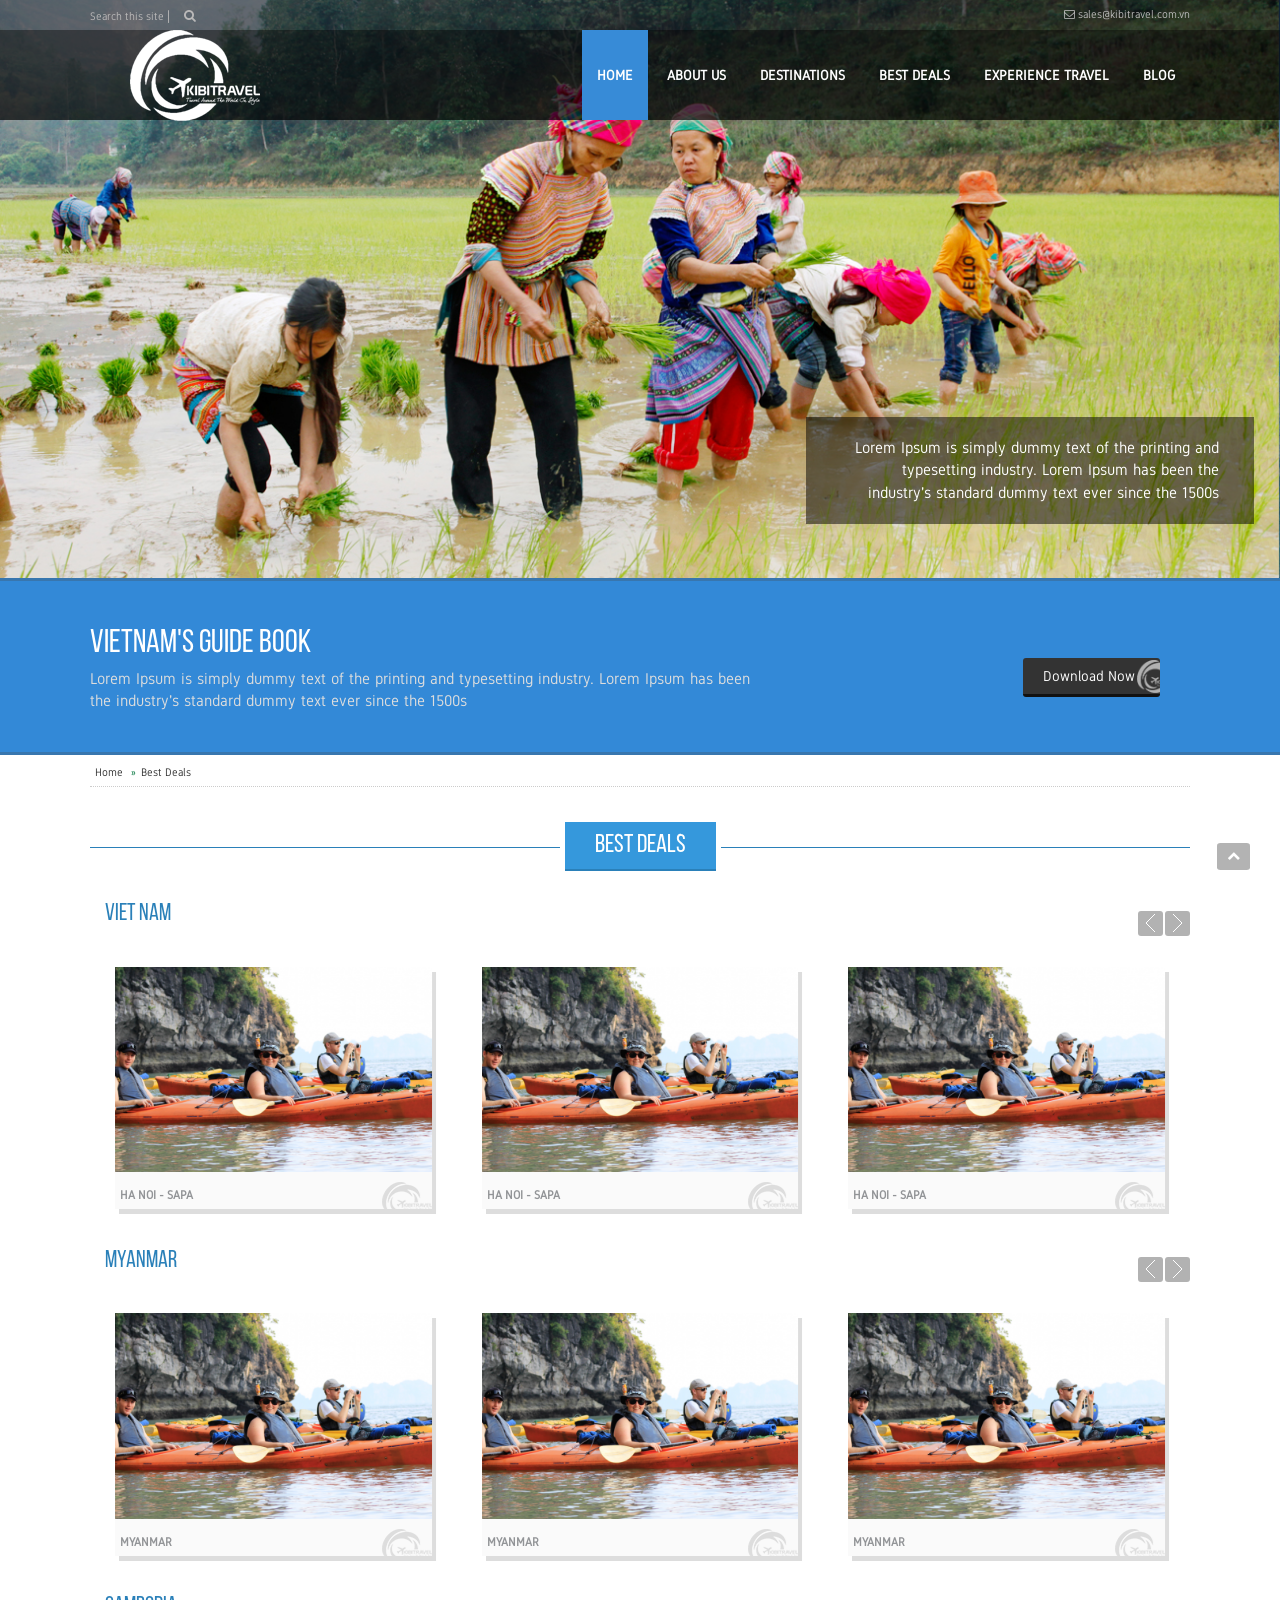
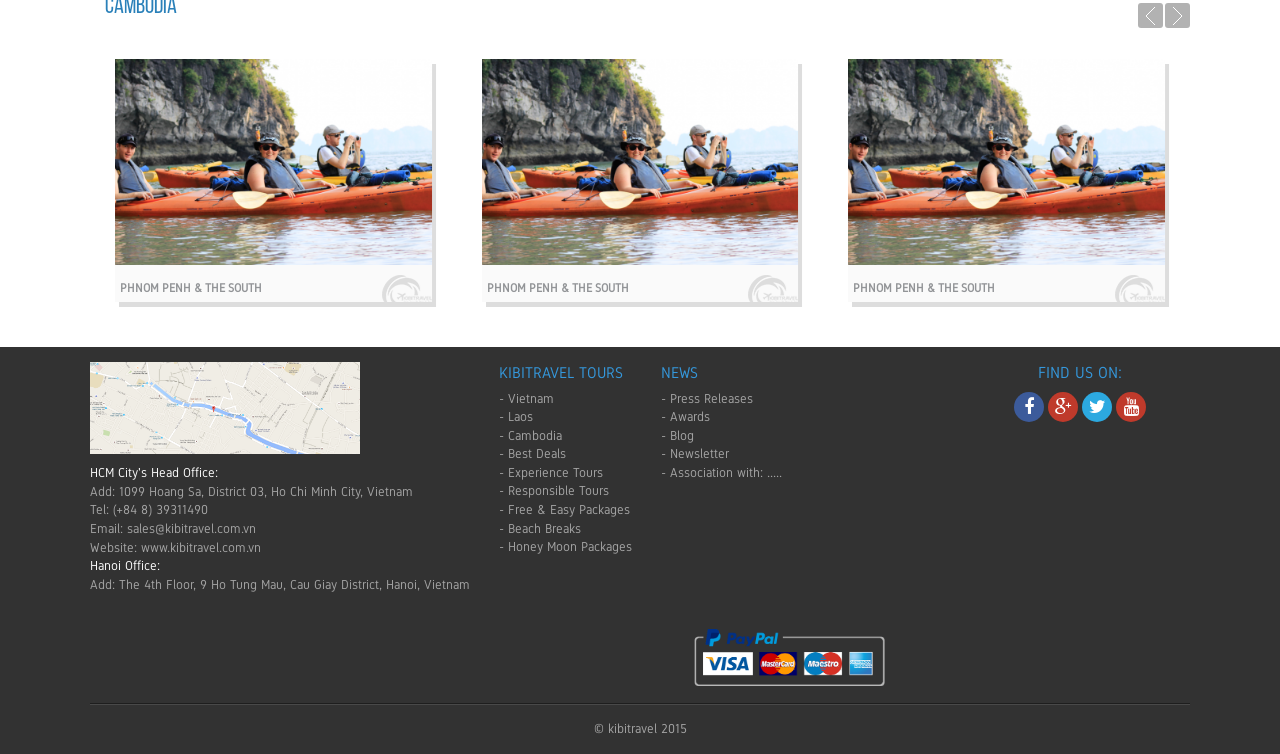
==== bestdeals.htm @ a7da4976 "add page news, detail news, book tour" ====
﻿<!DOCTYPE html PUBLIC "-//W3C//DTD XHTML 1.0 Transitional//EN" "http://www.w3.org/TR/xhtml1/DTD/xhtml1-transitional.dtd">
<html xmlns="http://www.w3.org/1999/xhtm" >
<head>
<title>Untitled Page</title>
<meta name="viewport" content="width=device-width, initial-scale=1">
<link rel="stylesheet" type="text/css" href="styles/styles.css"/>
<script type="text/javascript" src="scripts/jquery.min.1.11.2.js"></script>
</head>
<body>
<div class="top">
  <div class="container">
    <div class="search"> <span>Search this site </span> |
      <div class="trigger"><i class="fa fa-search"></i></div>
      <div class="popupSearch"  >
        <input type="text" alt="Tìm kiếm" class="txt-search " placeholder="Input search…">
        <a class="btn-search" ><i class="fa fa-search"></i></a> <a class="btn-close"><i class="fa fa-close"></i></a> </div>
    </div>
    <p><i class="fa fa-envelope-o"></i> sales@kibitravel.com.vn</p>
  </div>
</div>
<!---================HEADER===================-->
<header class="header" role="banner">
  <div class="container"> <span class="brand"><a href="index.htm"><img src="data/logo.png" /></a></span>
    <div class="navx"><a href="#" id="pull" class="clearfix"><i class="openIco fa fa-align-justify"></i> <i class="closeIco fa fa-remove"></i></a>
      <ul>
        <li class="active"><a href="index.htm">HOme</a> </li>
        <li><a href="detailnews.htm">About us</a> </li>
        <li><a href="destinations.htm">Destinations</a>
          <ul>
            <li><a href="#">Nullam quis risus</a>
              <ul>
                <li><a href="#">Nullam quis risus</a> </li>
                <li><a href="#">Nullam quis risus</a> </li>
                <li><a href="#">Nullam quis risus</a> </li>
              </ul>
            </li>
            <li><a href="#">Nullam quis risus</a> </li>
            <li><a href="#">Nullam quis risus</a> </li>
          </ul>
        </li>
        <li><a href="bestdeals.htm">Best Deals</a> </li>
        <li><a href="#">Experience Travel</a></li>
        <li><a href="#">Blog</a> </li>
      </ul>
    </div>
  </div>
</header>

<!---================SLIDER IMG===================-->
<figure class="slider" role="slider">
  <div class="slider-wrapper theme-default">
    <div id="slider" class="nivoSlider"> <a href="#"><img src="data/slide1.jpg" title="Lorem Ipsum is simply dummy text of the printing and typesetting industry. Lorem Ipsum has been the industry's standard dummy text ever since the 1500s "/></a> <a href="#"><img src="data/slide2.jpg" title="Hoi An   "/></a> </div>
  </div>
</figure>
<section class="download-guide-book">
  <div class="container">
    <h2 class="tt-dl">Vietnam's Guide Book</h2>
    <p class="caption-dl">Lorem Ipsum is simply dummy text of the printing and typesetting industry. Lorem Ipsum has been the industry's standard dummy text ever since the 1500s</p>
    <a class="btn-mn"> Download Now </a> </div>
</section>

<!---================MAIN===================-->
<main class="main" role="main">
  <div class="container">
    <nav class="breadcrumb">
      <ul>
        <li><a href="/trang-chu.htm">Home</a></li>
        <li><a href="/san-pham.htm">Best Deals</a></li>
      </ul>
    </nav>
    <section class="content">
      <div class="iblock list-destinations">
        <p class="tt-mt"> <span class="mt-s"><b>Best Deals</b></span> </p>
        <script type="text/javascript">
			$(document).ready(function(){
			  $('.slider6').bxSlider({
				 
				slideWidth: 500,
				minSlides: 3,
				moveSlides: 1,
				maxSlides: 3,
				slideMargin: 0,
				auto: false,
				speed: 2000,
				controls: true,
				pause: 2000,
			  });
			});
			</script>
        <p class="destinations-tt">Viet Nam</p>
        <div class="slide-news slide-destinations">
          <div class="slider6">
            <div class="slide">
              <article class="destinations-it">
                <div class="inner-dt">
                  <figure class="img-dt"><a><img src="data/i5.png" /></a> </figure>
                  <h3 class="tt-dt">Ha Noi - Sapa</h3>
                  <div class="over-dt">
                    <p class="tt-over-dt">Ha Noi - Sapa</p>
                    <p class="txt-dt">North Vietnam has been a mountainous crossroads for millennia for Vietnamese, Chinese, and a diverse array of minority groups, all of whom have left the stamp of their cultures.</p>
                    <a class="detail-dt" href="detailbestdeals.htm"><i class="fa fa-chevron-circle-right"></i></a> </div>
                </div>
              </article>
              <!--end articale--> 
            </div>
            <div class="slide">
              <article class="destinations-it">
                <div class="inner-dt">
                  <figure class="img-dt"><a><img src="data/i5.png" /></a> </figure>
                  <h3 class="tt-dt">Ha Noi - Sapa</h3>
                  <div class="over-dt">
                    <p class="tt-over-dt">Ha Noi - Sapa</p>
                    <p class="txt-dt">North Vietnam has been a mountainous crossroads for millennia for Vietnamese, Chinese, and a diverse array of minority groups, all of whom have left the stamp of their cultures.</p>
                    <a class="detail-dt" href="detailbestdeals.htm"><i class="fa fa-chevron-circle-right"></i></a> </div>
                </div>
              </article>
              <!--end articale--> 
            </div>
            <div class="slide">
              <article class="destinations-it">
                <div class="inner-dt">
                  <figure class="img-dt"><a><img src="data/i5.png" /></a> </figure>
                  <h3 class="tt-dt">Ha Noi - Sapa</h3>
                  <div class="over-dt">
                    <p class="tt-over-dt">Ha Noi - Sapa</p>
                    <p class="txt-dt">North Vietnam has been a mountainous crossroads for millennia for Vietnamese, Chinese, and a diverse array of minority groups, all of whom have left the stamp of their cultures.</p>
                    <a class="detail-dt" href="detailbestdeals.htm"><i class="fa fa-chevron-circle-right"></i></a> </div>
                </div>
              </article>
              <!--end articale--> 
            </div>
            <div class="slide">
              <article class="destinations-it">
                <div class="inner-dt">
                  <figure class="img-dt"><a><img src="data/i5.png" /></a> </figure>
                  <h3 class="tt-dt">Ha Noi - Sapa</h3>
                  <div class="over-dt">
                    <p class="tt-over-dt">Ha Noi - Sapa</p>
                    <p class="txt-dt">North Vietnam has been a mountainous crossroads for millennia for Vietnamese, Chinese, and a diverse array of minority groups, all of whom have left the stamp of their cultures.</p>
                    <a class="detail-dt" href="detailbestdeals.htm"><i class="fa fa-chevron-circle-right"></i></a> </div>
                </div>
              </article>
              <!--end articale--> 
            </div>
          </div>
        </div>
        
        <!-- ------end -->
        
        <p class="destinations-tt">MYANMAR</p>
        <div class="slide-news slide-destinations">
          <div class="slider6">
            <div class="slide">
              <article class="destinations-it">
                <div class="inner-dt">
                  <figure class="img-dt"><a><img src="data/i5.png" /></a> </figure>
                  <h3 class="tt-dt">MYANMAR</h3>
                  <div class="over-dt">
                    <p class="tt-over-dt">Special interests packages</p>
                    <p class="txt-dt">Myanmar is an emerging tourist destination in the region. Rich from its ancient cultures and featuring a beautiful coast made of sandy beaches, Myanmar will charm you.</p>
                    <a class="detail-dt" href="detailbestdeals.htm"><i class="fa fa-chevron-circle-right"></i></a> </div>
                </div>
              </article>
              <!--end articale--> 
            </div>
            <div class="slide">
              <article class="destinations-it">
                <div class="inner-dt">
                  <figure class="img-dt"><a><img src="data/i5.png" /></a> </figure>
                  <h3 class="tt-dt">MYANMAR</h3>
                  <div class="over-dt">
                    <p class="tt-over-dt">Special interests packages</p>
                    <p class="txt-dt">Myanmar is an emerging tourist destination in the region. Rich from its ancient cultures and featuring a beautiful coast made of sandy beaches, Myanmar will charm you.</p>
                    <a class="detail-dt" href="detailbestdeals.htm"><i class="fa fa-chevron-circle-right"></i></a> </div>
                </div>
              </article>
              <!--end articale--> 
            </div>
            <div class="slide">
              <article class="destinations-it">
                <div class="inner-dt">
                  <figure class="img-dt"><a><img src="data/i5.png" /></a> </figure>
                  <h3 class="tt-dt">MYANMAR</h3>
                  <div class="over-dt">
                    <p class="tt-over-dt">Special interests packages</p>
                    <p class="txt-dt">Myanmar is an emerging tourist destination in the region. Rich from its ancient cultures and featuring a beautiful coast made of sandy beaches, Myanmar will charm you.</p>
                    <a class="detail-dt" href="detailbestdeals.htm"><i class="fa fa-chevron-circle-right"></i></a> </div>
                </div>
              </article>
              <!--end articale--> 
            </div>
            <div class="slide">
              <article class="destinations-it">
                <div class="inner-dt">
                  <figure class="img-dt"><a><img src="data/i5.png" /></a> </figure>
                  <h3 class="tt-dt">MYANMAR</h3>
                  <div class="over-dt">
                    <p class="tt-over-dt">Special interests packages</p>
                    <p class="txt-dt">Myanmar is an emerging tourist destination in the region. Rich from its ancient cultures and featuring a beautiful coast made of sandy beaches, Myanmar will charm you.</p>
                    <a class="detail-dt" href="detailbestdeals.htm"><i class="fa fa-chevron-circle-right"></i></a> </div>
                </div>
              </article>
              <!--end articale--> 
            </div>
            <div class="slide">
              <article class="destinations-it">
                <div class="inner-dt">
                  <figure class="img-dt"><a><img src="data/i5.png" /></a> </figure>
                  <h3 class="tt-dt">MYANMAR</h3>
                  <div class="over-dt">
                    <p class="tt-over-dt">Special interests packages</p>
                    <p class="txt-dt">Myanmar is an emerging tourist destination in the region. Rich from its ancient cultures and featuring a beautiful coast made of sandy beaches, Myanmar will charm you.</p>
                    <a class="detail-dt" href="detailbestdeals.htm"><i class="fa fa-chevron-circle-right"></i></a> </div>
                </div>
              </article>
              <!--end articale--> 
            </div>
          </div>
        </div>
        
        <!-- ------end -->
        <p class="destinations-tt">CAMBODIA</p>
        <div class="slide-news slide-destinations">
          <div class="slider6">
            <div class="slide">
              <article class="destinations-it">
                <div class="inner-dt">
                  <figure class="img-dt"><a><img src="data/i5.png" /></a> </figure>
                  <h3 class="tt-dt">PHNOM PENH & THE SOUTH</h3>
                  <div class="over-dt">
                    <p class="tt-over-dt">PHNOM PENH & THE SOUTH</p>
                    <p class="txt-dt">North Vietnam has been a mountainous crossroads for millennia for Vietnamese, Chinese, and a diverse array of minority groups, all of whom have left the stamp of their cultures.</p>
                    <a class="detail-dt" href="detailbestdeals.htm"><i class="fa fa-chevron-circle-right"></i></a> </div>
                </div>
              </article>
              <!--end articale--> 
            </div>
            <div class="slide">
              <article class="destinations-it">
                <div class="inner-dt">
                  <figure class="img-dt"><a><img src="data/i5.png" /></a> </figure>
                  <h3 class="tt-dt">PHNOM PENH & THE SOUTH</h3>
                  <div class="over-dt">
                    <p class="tt-over-dt">PHNOM PENH & THE SOUTH</p>
                    <p class="txt-dt">North Vietnam has been a mountainous crossroads for millennia for Vietnamese, Chinese, and a diverse array of minority groups, all of whom have left the stamp of their cultures.</p>
                    <a class="detail-dt" href="detailbestdeals.htm"><i class="fa fa-chevron-circle-right"></i></a> </div>
                </div>
              </article>
              <!--end articale--> 
            </div>
            <div class="slide">
              <article class="destinations-it">
                <div class="inner-dt">
                  <figure class="img-dt"><a><img src="data/i5.png" /></a> </figure>
                  <h3 class="tt-dt">PHNOM PENH & THE SOUTH</h3>
                  <div class="over-dt">
                    <p class="tt-over-dt">PHNOM PENH & THE SOUTH</p>
                    <p class="txt-dt">North Vietnam has been a mountainous crossroads for millennia for Vietnamese, Chinese, and a diverse array of minority groups, all of whom have left the stamp of their cultures.</p>
                    <a class="detail-dt" href="detailbestdeals.htm"><i class="fa fa-chevron-circle-right"></i></a> </div>
                </div>
              </article>
              <!--end articale--> 
            </div>
            <div class="slide">
              <article class="destinations-it">
                <div class="inner-dt">
                  <figure class="img-dt"><a><img src="data/i5.png" /></a> </figure>
                  <h3 class="tt-dt">PHNOM PENH & THE SOUTH</h3>
                  <div class="over-dt">
                    <p class="tt-over-dt">PHNOM PENH & THE SOUTH</p>
                    <p class="txt-dt">North Vietnam has been a mountainous crossroads for millennia for Vietnamese, Chinese, and a diverse array of minority groups, all of whom have left the stamp of their cultures.</p>
                    <a class="detail-dt" href="detailbestdeals.htm"><i class="fa fa-chevron-circle-right"></i></a> </div>
                </div>
              </article>
              <!--end articale--> 
            </div>
            <div class="slide">
              <article class="destinations-it">
                <div class="inner-dt">
                  <figure class="img-dt"><a><img src="data/i5.png" /></a> </figure>
                  <h3 class="tt-dt">PHNOM PENH & THE SOUTH</h3>
                  <div class="over-dt">
                    <p class="tt-over-dt">PHNOM PENH & THE SOUTH</p>
                    <p class="txt-dt">North Vietnam has been a mountainous crossroads for millennia for Vietnamese, Chinese, and a diverse array of minority groups, all of whom have left the stamp of their cultures.</p>
                    <a class="detail-dt" href="detailbestdeals.htm"><i class="fa fa-chevron-circle-right"></i></a> </div>
                </div>
              </article>
              <!--end articale--> 
            </div>
          </div>
        </div>
      </div>
    </section>
    <!--end main content--> 
    
  </div>
</main>
<!---================FOOTER===================-->
<footer class="footer" role="contentinfo">
  <div class="container">
    <address class="address">
    <map>
      <img src="data/map.png" />
    </map>
    <p style="color:#fff">HCM City's Head Office:</p>
    Add: 1099 Hoang Sa, District 03, Ho Chi Minh City, Vietnam<br />
    Tel: (+84 8) 39311490<br />
    Email: sales@kibitravel.com.vn<br />
    Website: www.kibitravel.com.vn<br />
    <p style="color:#fff">Hanoi Office:</p>
    Add: The 4th Floor, 9 Ho Tung Mau, Cau Giay District, Hanoi, Vietnam<br />
    </address>
    <div class="col-ft">
      <p class="tt-ft">KIBITRAVEL TOURS</p>
      - Vietnam<br />
      - Laos<br />
      - Cambodia<br />
      - Best Deals<br />
      - Experience Tours<br />
      - Responsible Tours<br />
      - Free & Easy Packages<br />
      - Beach Breaks<br />
      - Honey Moon Packages<br />
    </div>
    <div class="col-ft">
      <p class="tt-ft">NEWS</p>
      - Press Releases<br />
      - Awards<br />
      - Blog<br />
      - Newsletter<br />
      - Association with: .....<br />
    </div>
    <!--/col ft-->
    <div class="col-ft f-right">
      <div class="social">
        <p class="tt-ft">FIND US ON:</p>
        <a class="facebook"><i class="fa fa-facebook"></i></a> <a class="google-plus"><i class="fa fa-google-plus"></i></a> <a class="twitter"><i class="fa fa-twitter"></i></a> <a class="youtube"><i class="fa fa-youtube"></i></a></div>
      <div class="fbs">
        <div class="fb-page fb_iframe_widget" data-href="https://www.facebook.com/pages/KIBITRAVEL/820610807975230" data-width="320" data-hide-cover="true" data-show-facepile="true" data-show-posts="false" fb-xfbml-state="rendered" fb-iframe-plugin-query="app_id=&amp;container_width=220&amp;hide_cover=true&amp;href=https%3A%2F%2Fwww.facebook.com%2Fpages%2FKIBITRAVEL%2F820610807975230&amp;locale=vi_VN&amp;sdk=joey&amp;show_facepile=true&amp;show_posts=false&amp;width=320"><span style="vertical-align: bottom; width: 220px; height: 246px;">
          <iframe name="f1f986228c" width="320px" height="1000px" frameborder="0" allowtransparency="true" allowfullscreen="true" scrolling="no" title="fb:page Facebook Social Plugin" src="http://www.facebook.com/v2.3/plugins/page.php?app_id=&amp;channel=http%3A%2F%2Fstatic.ak.facebook.com%2Fconnect%2Fxd_arbiter%2F6brUqVNoWO3.js%3Fversion%3D41%23cb%3Df21a62443%26domain%3Dkibitravel.com.vn%26origin%3Dhttp%253A%252F%252Fkibitravel.com.vn%252Ffba454d24%26relation%3Dparent.parent&amp;container_width=220&amp;hide_cover=true&amp;href=https%3A%2F%2Fwww.facebook.com%2Fpages%2FKIBITRAVEL%2F820610807975230&amp;locale=vi_VN&amp;sdk=joey&amp;show_facepile=true&amp;show_posts=false&amp;width=320" style="border: none; visibility: visible; width: 220px; height: 246px;" class=""></iframe>
          </span></div>
      </div>
    </div>
    <!--/col ft-->
    <p class="paypal"><img src="images/paypal.png" /></p>
    <p class="copyright"><span>© kibitravel 2015</span></p>
  </div>
</footer>

<!---===============javascript==================--> 
<script type="text/javascript" src="scripts/bxslider.js"></script> 
<script type="text/javascript" src="scripts/js.js"></script> 
<script type="text/javascript" src="scripts/jquery.nivo.slider.js"></script> 
<script src="scripts/wow.js"></script> 
<script>
new WOW().init();
</script> 
<script>
$().UItoTop({});
</script>
</body>
</html>
---- styles/styles.css ----
@charset "utf-8";
/*===========import============*/
@import"css.css";
@import "animate.css";
@import"font-awesome.min.css";
@import"navx.css";
@import"bxslider.css";
@import"fonts.css";
@import"nivo-slider.css";
/*=======================*/
body {
	text-align: center;
	 font-family: 'GidoleRegular';
	
 }
 .bg{background:#CBEAFF}
 
header, .menu, .slider, .main, footer {
	width: 100%;
	text-align: center;
}
header .container, .main .container  {
	text-align: left;
	display: inline-block;
	
}
.main .container  {background:#fff}
.top .container{ position:relative; text-align:right}
.top{background:rgba(0,0,0,0.5); padding:7px 0; z-index:2; position:absolute; top:0px; color:#BAB9B9; width:100%; height:30px}
.top p{ text-align:right; font-size:11px; display:inline-block }
header { background: rgba(0,0,0,0.7); height:90px; z-index:2; position:absolute; top:30px}
.slider{ position:relative; z-index:1}
 
.brand-name, .brand {
	display: inline-block;
	vertical-align: top
}
.brand img {
	max-width: 150px;
	margin-left: 40px;
}
.brand-name img {
	margin-left: 30px;
	max-width: 550px;
	max-width: 100%;
	margin-top: 20px;
}
/*download*/
.download-guide-book{ border-bottom: solid 3px #3876AE; border-top: solid 3px #3876AE; background:#3389D7; color:#fff; padding:40px 0;  }
.download-guide-book .container{ position:relative; text-align:left}
.caption-dl{ display:inline-block; width:60%; font-size:1.2em; color:#ddd}
.tt-dl{ font-size:2.5em; font-weight:normal; font-family: 'BebasNeueRegular';}
.btn-mn{ color:#fff; padding:8px 20px; background-color:#333; border-radius:3px; border-bottom:solid 3px #111; 

 position:absolute; right:30px; top:40%; font-size:1.1em; padding-right:25px  }
 .btn-mn:hover{ color:#fff; background-color:#19BD9B; border-color:#17A086}
 /*hot tour*/
 .hot-tour{ position:relative; margin:15px 0;}
 .tt-ht{ position:absolute; right:-18px; top:20px; z-index:3; text-align:right }
 .slide-ht{ position:relative; z-index:2}
 .tt-ht .tt{background:#E84C3D; padding:10px 20px; color:#fff; clear:both; display:inline-block; width:100%; font-size:2em; font-family:"BebasNeueRegular" ; text-align:center }
 .caret-ht{ width:0; height:0; border-color:#000; width: 0px;
    height: 0px;
    border-style: solid;
    border-width: 18px 18px 0 0;
    float: right;
    border-right-color: transparent; clear:both}
	/*most tour*/
	.most-tour{ width:100%; display:inline-block; margin-bottom:20px}
	.tt-mt{ height:1px; background:#2A80B9; text-align:center; margin:40px 0; position:relative; width:100%;font-family: 'BebasNeueRegular';}
	.mt-s{   color:#000; background:#fff; padding:5px;display:inline-block; margin-top:-30px;}
	.mt-s b{ padding:5px 30px; display:inline-block; font-size:2em; font-weight:normal; background:#3598DC; color:#fff; border-bottom: solid 2px #2A80B9 }
	.view-all-lst{ text-align:center; margin:10px;}
	.view-all-lst a{ color:#2A80B9}
	.view-all-lst a:hover{ color:#3598DC}
	/*item tour*/
	.tour-mt{ width:33.33%; float:left; padding:15px; position:relative;}
	.img-mt{ position:relative}
	.tour-mt .img-mt img{ width:100%; position:relative; z-index:2;}
	.des-mt{ position:absolute; bottom:0px ;left:0; width:100%; padding:10px; z-index:3}
	.des-mt p{ display:inline-block; padding:7px  20px; background: rgba(0,0,0,0.6); color:#fff; }
	.price-mt{ float:right; color:#3598DC; font-family:'BebasNeueRegular'; padding-left:20px}
	.price-mt:hover{ color:#BEC3C7}
	
	.more-mt { position:absolute; top:40px; right:6px; z-index:4}
	.more-s{ padding:5px 7px ; display:inline-block; background:#3598DC; color:#fff; clear:both; display:inline-block; width:100%;}
	.more-s:hover{ background-color:#BF3A2B}
	.more-s a{ font-weight:400; color:#fff} 
	.more-mt a{ color:#fff}
	.caret-mt{ width:0; height:0; border-color:#000; width: 0px;
    height: 0px;
    border-style: solid;
    border-width: 10px 10px 0 0;
    float: right;
    border-right-color: transparent; clear:both}
	.day-of-mt{ width:100%; display:inline-block; text-align:center; font-size:1em;   color:#95A4A7;   margin:7px}
	
	
	/*footer*/
	.footer .container{ position:relative; text-align:left;}
	.footer{ background:#323232; color:#A5A5A5; padding:15px 0; }
	.footer address{ font-style:normal; display:inline-block; vertical-align:top}
	.tt-ft{ color:#3598DC; font-size:1.2em; font-weight:400; text-transform:uppercase; margin-bottom:5px; vertical-align:top; }
	.col-ft{ display:inline-block; padding-left:25px;vertical-align:top}
	.footer  map img{ width:270px; margin-bottom:10px;}
	.copyright{ border-top:#1E1E1E 1px solid; text-align:center; margin-top:20px;   ; display:inline-block; width:100%}
	.copyright span{ width:100%; border-top:#494949 1px solid; text-align:center; display:inline-block; vertical-align:top; padding-top:15px;}
	.paypal{ position:absolute; top :70%; right:300px}
	.paypal img{ width:200px;}
	/*=============================================================social*/
.social {
	text-align: center;
	margin-bottom:15px;
 
}
.social p {
 
	font-size:16px;
	margin-bottom:7px
 
}
.fbs{ width:100%; display:inline-block; clear:both}
.f-right{ float:right; padding:0}
 
.social a i {
	border: solid 0px #fff;
	-webkit-border-radius: 50%;
	border-radius: 50%;
	width: 30px;
	height: 30px;
	background: #9CB98E;
	color: #fff;
	 
	text-align: center;
	 
	font-size: 18px;
	line-height:30px
}
.social a i:hover {
	background: #fff;
}
 
.social .facebook i{background: #3C5B9B;}
.social .twitter i{background: #2CA9E0;}

.social .google-plus i{background: #BF3A2B;}
.social .youtube i{background: #BF3A2B;}


/*section2*/
.section2 { background:#F9F9F9; border-top: solid 1px #EBEBEB;  border-bottom: solid 1px #EBEBEB; width:100%; display:inline-block; margin:25px 0; padding:20px 0;}
.col-sp{ text-align:left; padding-left:15px;}
.tt-sp{ font-size:1.8em; text-align:left; color:#333; margin-bottom:10px; text-transform:capitalize; font-family:'BebasNeueRegular';}
.sp-item img{ width:20px; display:inline-block}
.sp-item span{  display:inline-block; vertical-align:top; }
.sp-item {  display:inline-block; margin:7px 0; width:100%}
.tt-sp i{ color:#3389D7}

/*===========================media*/ 
.media {
	width: 100%;
	display: inline-block;
	padding: 13px 0;
}
.tt-media {
	font-size: 1.1em;
	color: #003D69
}
.photo-media img {
	max-width: 250px;
	margin-right: 15px;
	float: left;
	border: solid 1px #eee;
	-webkit-box-shadow: 4px 5px 0 0 #ddd;
}
.photo-media img:hover{-webkit-box-shadow: 0px 0px 0 0 #2A80B9;border: solid 1px #2A80B9;}
.text-media {
}
.tt-media a {
	color: #003D69
}
.tt-media a:hover {
	color: #F95025
}
.list-media-left .media:not(:last-child) {
	border-bottom: dotted 1px #ccc
}
.list-media-left .photo-media img {
	width: 80px;
	margin-right: 10px;
}
.list-media-left .tt-media {
	font-size: 1em
}
.side-ct {
	padding: 5px;
	border: solid 1px #ccc;
	width: 100%
}
.side>div {
	margin-bottom: 10px;
}
.date-time-news{ color:#95A4A7; }
.detail-news { line-height:160%;}
.detail-news img{ margin:10px 0}
.tt-detail-news{font-weight:normal; font-size:1.5em; margin-bottom:10px;}
.function {
	width: 100%;
	float: left;
	border-bottom: dotted 1px #ddd;
	border-top: dotted 1px #ddd;
	padding: 5px 0;
	margin:10px 0;
}
.shareBox {
	float: left;
	margin-left: 5px;
}
.toolbarBox {
	float: right;
	margin-right: 5px;
}
.toolbarBox a {
	margin-right: 10px;
}
.toolbarBox i {
	margin-right: 5px
}
/*===========================media*/

/*project*/
.slide-news {
	text-align: left
}
.slide-news .tt-media a{ font-weight:normal; color:#3389D7;}
.slide-news .media{ width:100%; height:auto}
.slide-news .photo-media img {
    width: 100%;
	border: 8px solid #f2f2f2;
}
.detail-link{ color:#0F507E; padding-top:15px; display:inline-block; }
/*===============================tim kiem*/
.search {
	float:left;
	position:relative
}
.trigger {
	 
 
 
	position: relative;
	display:inline-block; margin-left:10px;
 
}
.search span{ font-size:11px;}
.popupSearch {
	position: absolute;
	top: 0;
	left:100%;
 display:inline-block;
 width:300px;
 text-align:left
}
.btn-close {
	position: absolute;
	left: -20px;
	top: 0px;
	background: #000;
	color: #fff;
	 display:inline-block;
	padding:0 5px;
	height: 20px;
	widht: 20px;
	line-height:20px
}
.btn-close i{line-height:20px}
.txt-search {
	border: 0;
	height: 20px;
	 display:inline-block;
	text-indent: 10px;
	font-size: 12px;
	font-style: italic;
	border-right: solid 1px #000;
	background: #000;
	color:#ccc
}
.btn-search {
 
	cursor: default;
	line-height: 20px;
	color: #fff;
	 
	display:inline-block
}
.btn-search:hover, .btn-close:hover {
	color: #378BD7
}
/*===============================end tim kiem*/

/*destinations-it*/
.iblock{ margin:20px 0; width:100%; display:inline-block}
.destinations-it{ width:33.33%; padding:25px; float:left
}
.destinations-tt{ width:100%; display:inline-block; text-align:left; padding:10px 15px; font-size:1.8em; color:#2A80B9;font-family: 'BebasNeueRegular'; text-transform:uppercase }
.slide  .destinations-it{ width:100%;}
.inner-dt{-webkit-box-shadow: 4px 5px 0 0 #ddd);
box-shadow: 4px 5px 0 0 #ddd; width:100%; display:inline-block; background:#fafafa; position:relative}
.img-dt { width:100%;}
 .img-dt img { width:100%; margin-bottom:10px;}
.tt-dt{ width:100%; text-align:left; color:#929497;  font-size:12px; text-transform:uppercase; padding-left:5px; background:url(../images/bg-dt-1.png)top right no-repeat; background-size: auto  ; padding:5px; font-family:inherit}

.over-dt{
	display:inline-block; vertical-align:top;
	width:100%; height:100%; position:absolute; top:0; left:0;
	display:none; background:#fff; border: solid 1px #ccc;	
}
.inner-dt:hover .over-dt{ display:block} 
.tt-over-dt{width:100%; text-align:left; color:#fff;   font-size:1.1em; text-transform:uppercase; padding:5px; background:#046CAA; background:#046CAA url(../images/bg-dt-2.png)top right no-repeat;}
.txt-dt{ font-style:italic; text-align:justify; padding:10px; color:#333}
.detail-dt{ width:100%; display:inline-block; padding:10px 15px; text-align:right; font-size:18px  }
.detail-dt i{font-size:25px }

/*navy*/
.navy ul{ list-style:none
}
.navy{ padding-right:15px;}
.navy ul li{ padding:10px 0; padding-left:20px; padding-right:10px; border-bottom: dotted 1px #ccc; position:relative}
.navy ul li a h2{ color:#2A80B9; font-size:1.2em; font-weight:400}
.navy li i.fa { position:absolute; top:15px; left:9px; color:#2A80B9}
.navy ul li:hover{ background:#CBEAFF}
.col-nav{ padding-left:0}
h1.tt-detail{ font-size:1.6em; padding-bottom:5px; border-bottom: solid 1px #2A80B9; text-transform:uppercase; color:#2A80B9; margin-bottom:15px; font-weight:normal; }

.txt-destination{ margin-top:20px; display:inline-block; width:100%}
.btn-order{ float:right; padding:2px 10px; background:#3598DC; border-bottom:solid 2px #2A80B9; color:#fff; font-size:12px; font-weight:400}
.btn-order:hover { color:#fff; background:#2ECD71; border-color:#27AE5F}


/*book tour*/
.txt-bt{ width:100%; padding:5px 10px;  height:37px; margin:5px 0; border:0; background-color: #f1f1f1;
    box-shadow: inset 3px 3px #d7d7d7;-webkit-border-radius: 3px;
border-radius: 3px;}
.txt-bt:focus{outline: none;background-color: #3598DC;
    box-shadow: inset 3px 3px #2A80B9;}
	.frm-book-tour{ width:100%; padding:15px 15%;}
.frm-book-tour p{ margin:10px 0}
textarea.txt-bt{ min-height:100px; resize:vertical;}
.btn-mn{ background-image: url(../images/bg-btn.png); background-position:right; background-repeat:no-repeat; background-size:auto 90%; }
.btn-bt{ padding:7px 20px; background:url(../images/bg-btn.png) right no-repeat; background-color:#3598DC; display:inline-block; margin-right:10px; background-size:auto 90%; border-bottom:solid 3px #2A80B9; color:#fff; font-family:"Comic Sans MS", cursive; font-size:1.1em; padding-right:30px; -webkit-border-radius: 3px;
border-radius: 3px;}
.btn-bt:hover{ background-color:#19BD9B; border-color:#17A086; color:#fff}
.txt-bt.captcha{ width:60%; display:inline-block; vertical-align:top}
.cht img{ display:inline-block; vertical-align:top; position:relative; top:4px}
.text-bt{ font-size:1.2em; line-height:160%}
@media (max-width:960px){
	.tour-mt{ width:50%}
	.col-ft{ width:40%; padding :10px;   }
	.navx>ul>li>a{ padding-left:5px; padding-right:5px}
	.nivo-caption{font-size:12px; padding:5px 10px}
}
@media (max-width:767px) {
	
	.nivo-caption{ display:none !important; font-size:12px; padding:5px 10px}
	.tour-mt{ width:100%}
	.most-tour{ padding:10px 5%}
	.col-ft{ width:50%; padding :10px;   border-top:#494949 1px solid;border-bottom:#1E1E1E 1px solid;}
	.paypal{ position:relative; display:inline-block; top:auto; right:auto; padding:10px; border-top:#494949 1px solid; width:50%}
	footer address{  border-bottom:#1E1E1E 1px solid; padding:10px; width:100%}
	.social{ float:left; text-align:left}
	.download-guide-book .container{ padding-left:10px;}
	header { background: rgba(0,0,0,1); height:auto; z-index:2; position:relative; top:0px}
	.brand{ width:100%; text-align:center};
	.photo-media img {
	max-width: 150px;}
	.col-nav{ margin-bottom:20px;}
}
@media (max-width:480px){.col-ft{ width:100%;}
.photo-media img {
	max-width: 100%; clear:both; margin:10px 0}
.iblock{ padding-left:10px; padding-right:10px}	
}
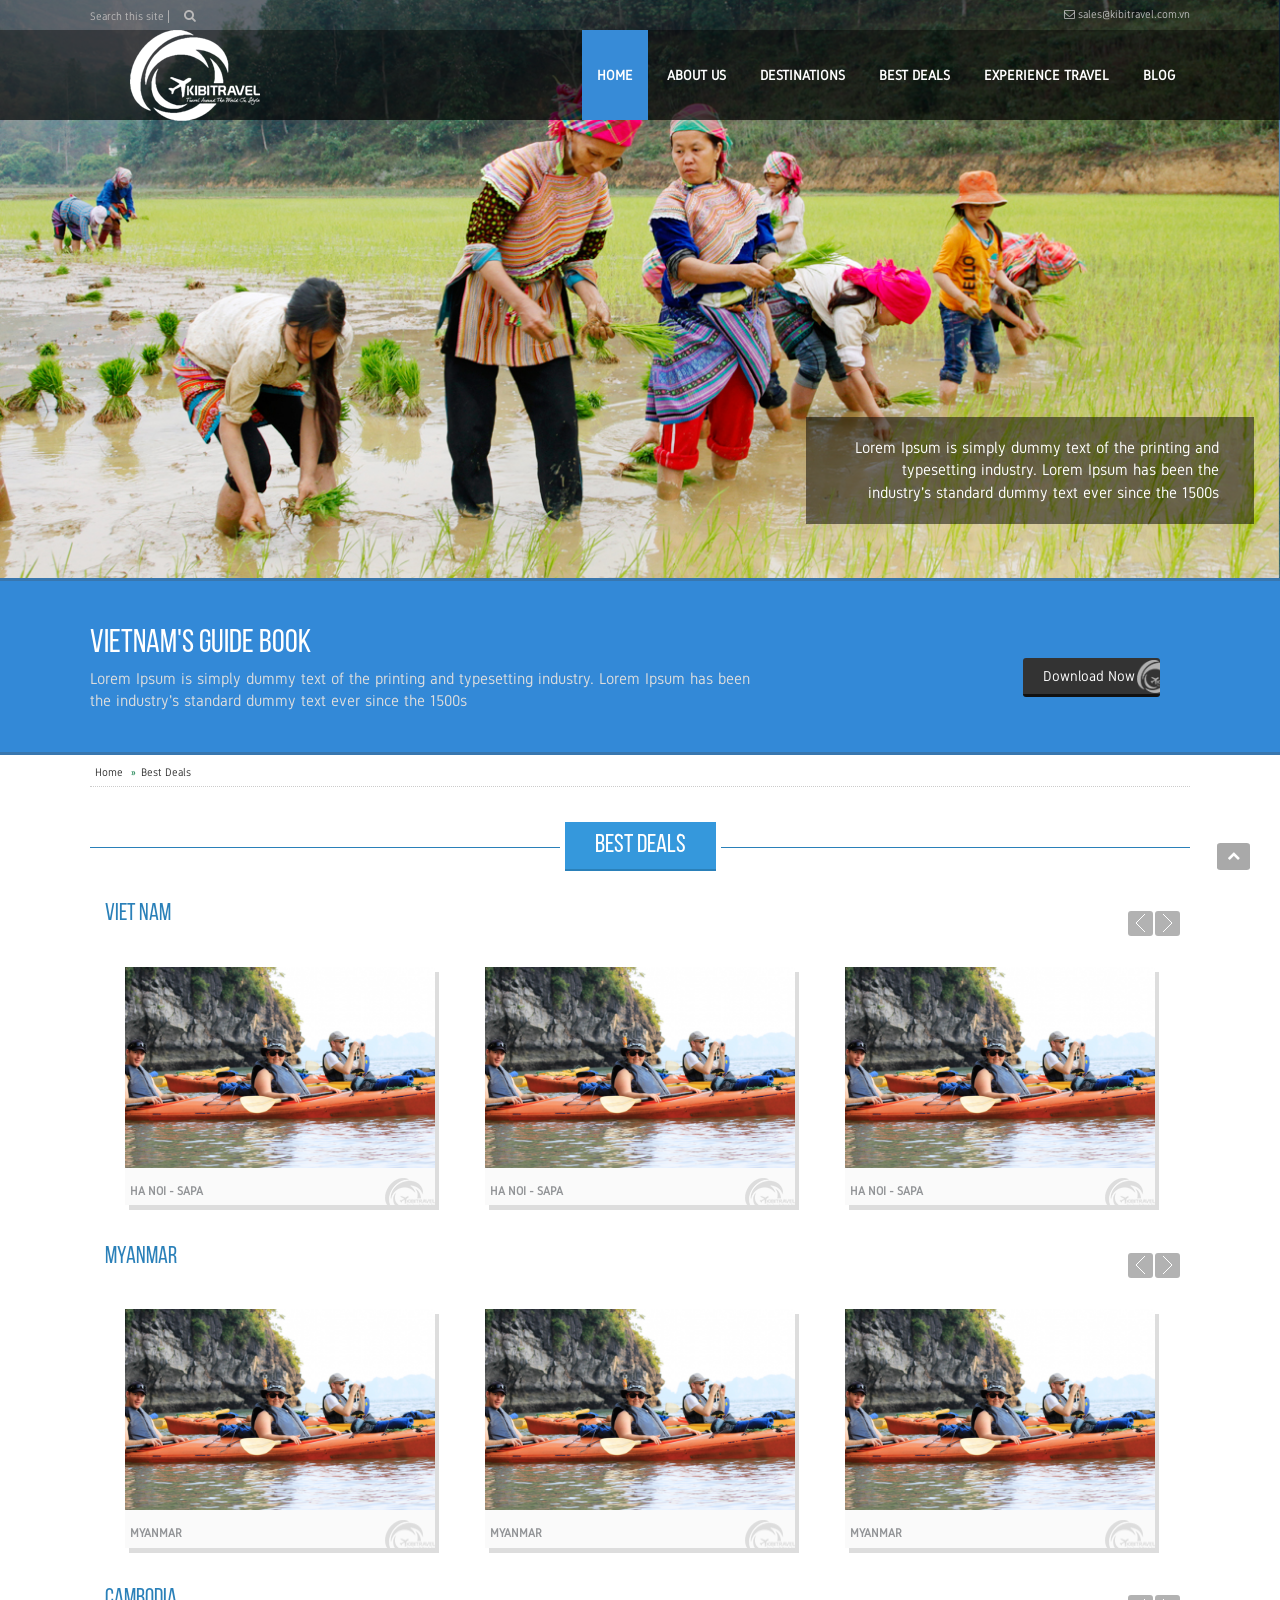
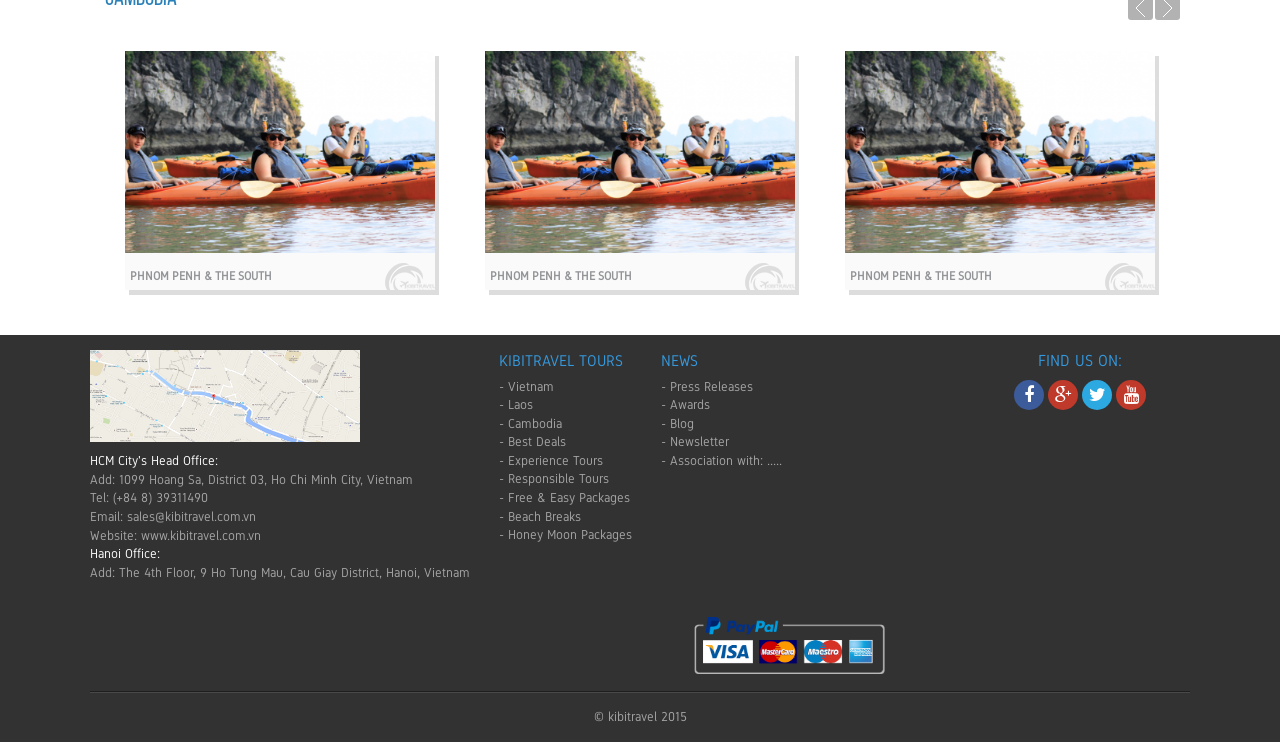
==== commit 49ca951b: "no message" ====
--- a/bestdeals.htm
+++ b/bestdeals.htm
@@ -75,8 +75,8 @@
 			$(document).ready(function(){
 			  $('.slider6').bxSlider({
 				 
-				slideWidth: 500,
-				minSlides: 3,
+				slideWidth: 360,
+				minSlides: 1,
 				moveSlides: 1,
 				maxSlides: 3,
 				slideMargin: 0,
--- a/styles/styles.css
+++ b/styles/styles.css
@@ -14,6 +14,7 @@
 	
  }
  .bg{background:#CBEAFF}
+ .nobg{ background:#fff !important}
  
 header, .menu, .slider, .main, footer {
 	width: 100%;
@@ -202,7 +203,7 @@
 }
 .date-time-news{ color:#95A4A7; }
 .detail-news { line-height:160%;}
-.detail-news img{ margin:10px 0}
+.detail-news img{ margin:10px 0; max-width:100%}
 .tt-detail-news{font-weight:normal; font-size:1.5em; margin-bottom:10px;}
 .function {
 	width: 100%;
@@ -353,6 +354,9 @@
 .txt-bt.captcha{ width:60%; display:inline-block; vertical-align:top}
 .cht img{ display:inline-block; vertical-align:top; position:relative; top:4px}
 .text-bt{ font-size:1.2em; line-height:160%}
+.frm-contact{ width:50%}
+.contact map img{ max-width:100%; margin-top:20px}
+.contact address{ font-size:1.2em}
 @media (max-width:960px){
 	.tour-mt{ width:50%}
 	.col-ft{ width:40%; padding :10px;   }
@@ -374,6 +378,7 @@
 	.photo-media img {
 	max-width: 150px;}
 	.col-nav{ margin-bottom:20px;}
+	.dt-dn{ width:99% !important}
 }
 @media (max-width:480px){.col-ft{ width:100%;}
 .photo-media img {
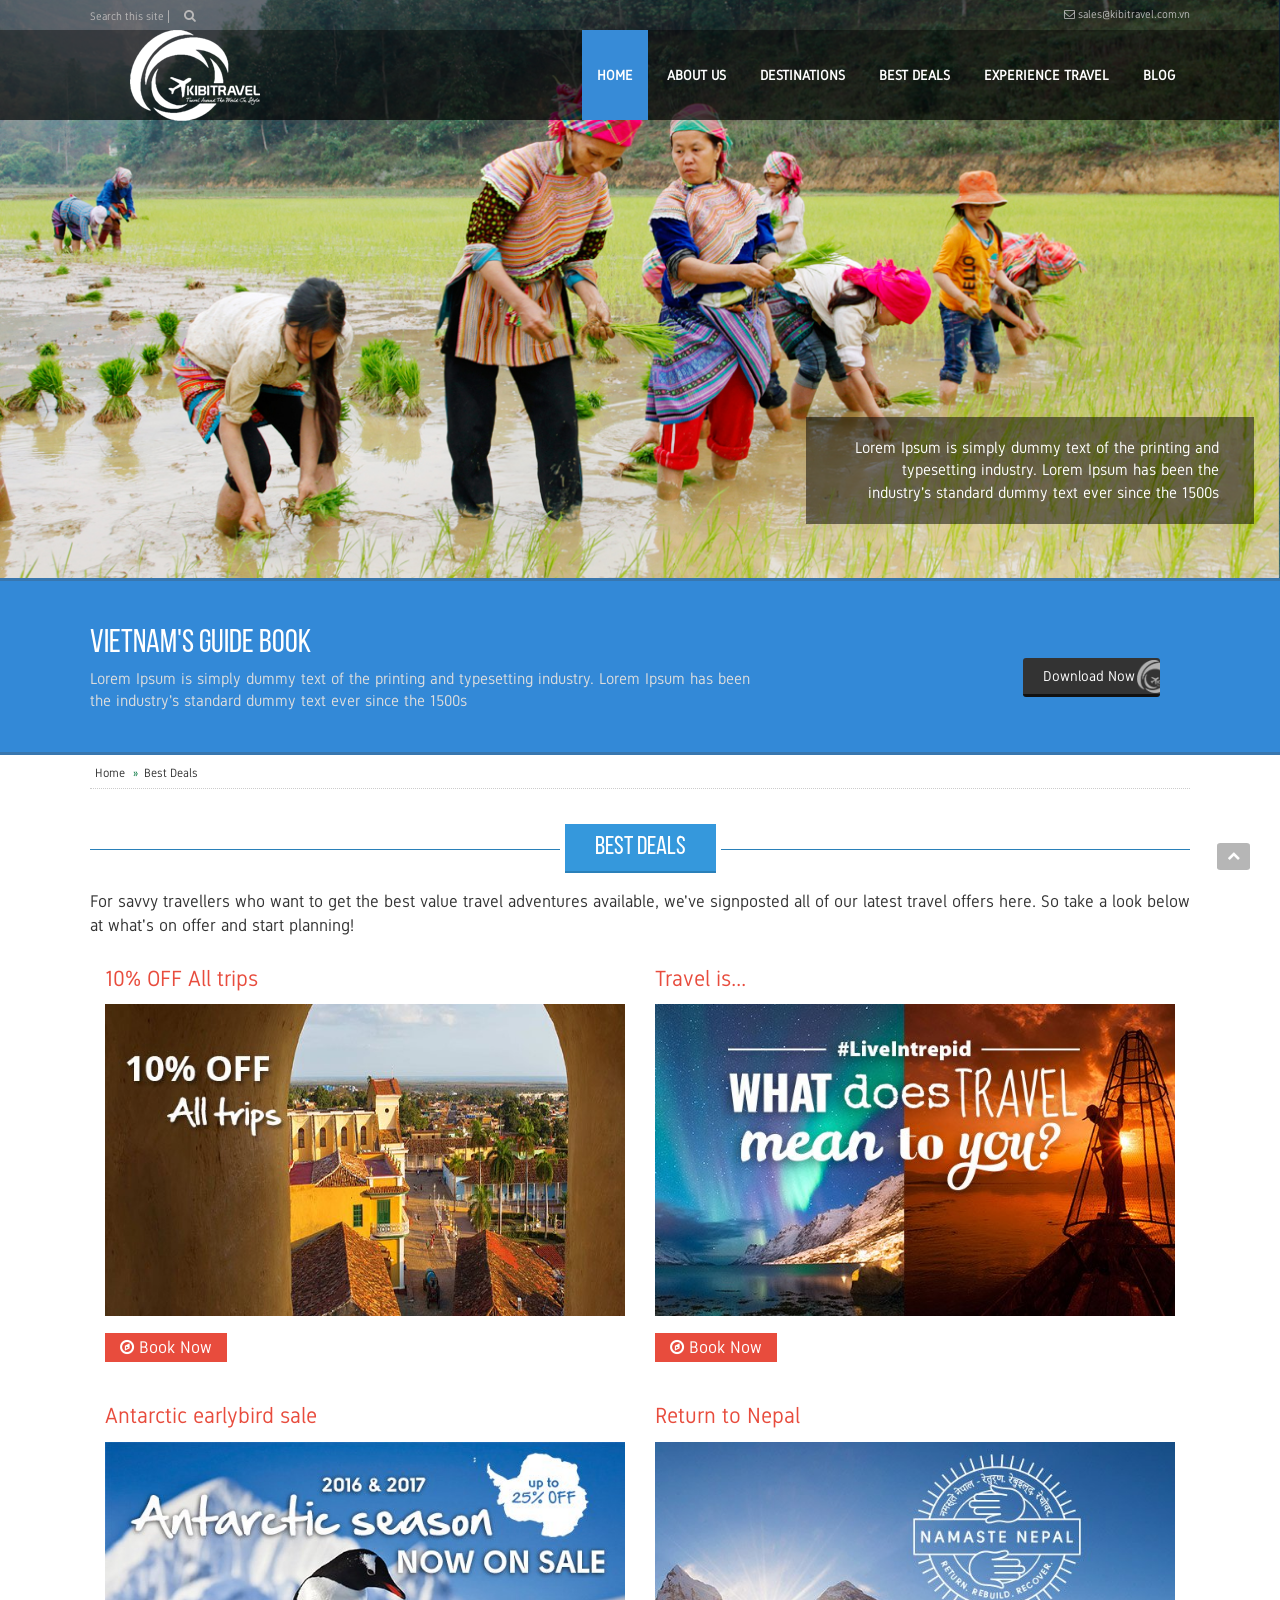
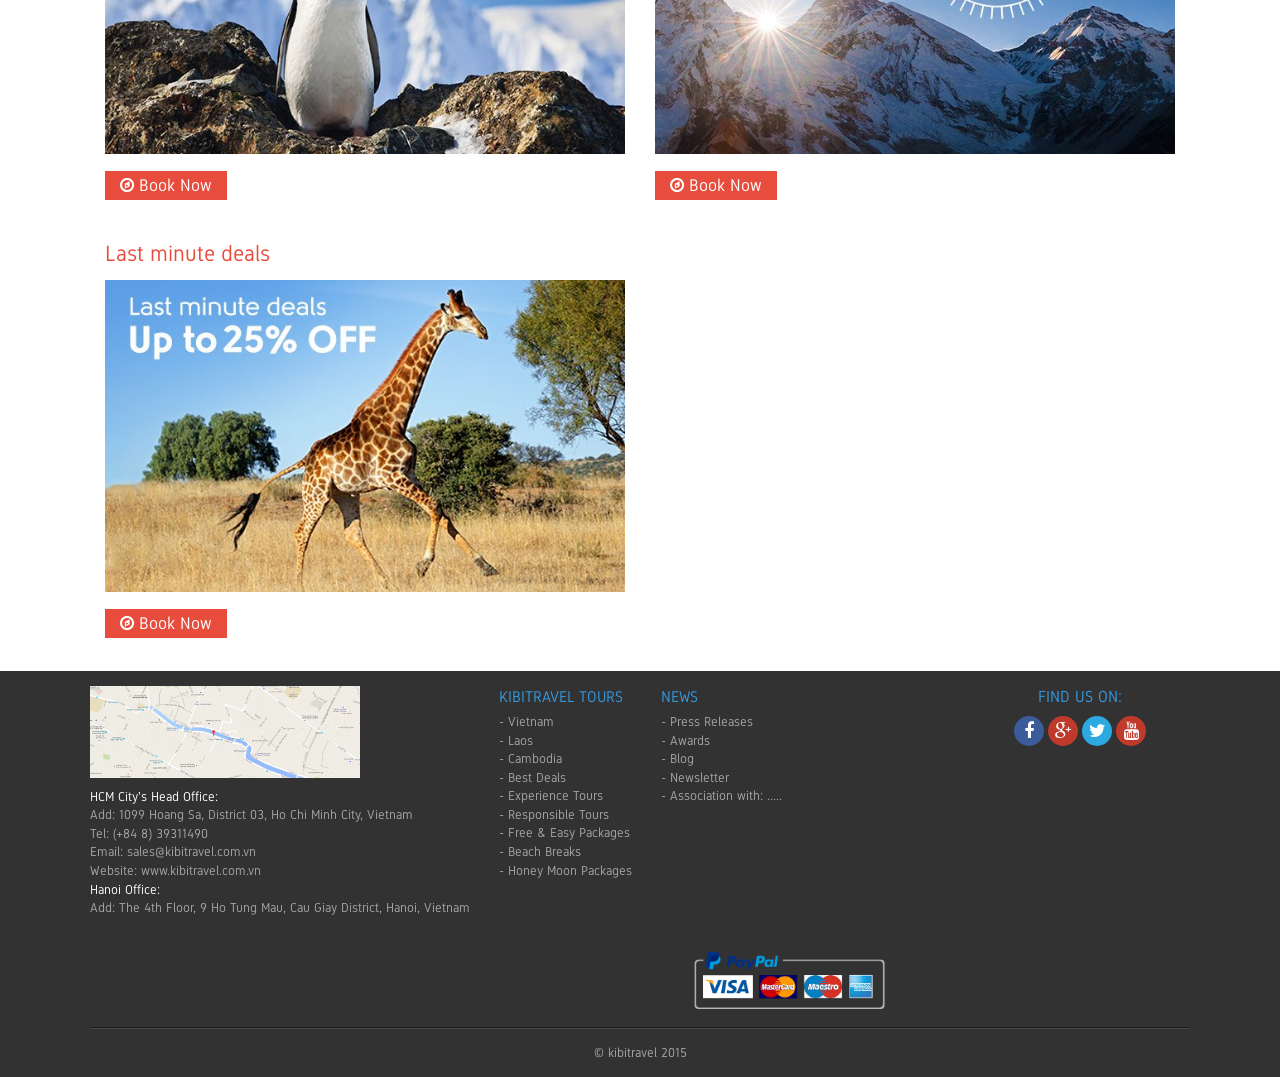
==== commit a2ae6b88: "no message" ====
--- a/bestdeals.htm
+++ b/bestdeals.htm
@@ -39,7 +39,7 @@
           </ul>
         </li>
         <li><a href="bestdeals.htm">Best Deals</a> </li>
-        <li><a href="#">Experience Travel</a></li>
+        <li><a href="experience.htm">Experience Travel</a></li>
         <li><a href="#">Blog</a> </li>
       </ul>
     </div>
@@ -71,223 +71,43 @@
     <section class="content">
       <div class="iblock list-destinations">
         <p class="tt-mt"> <span class="mt-s"><b>Best Deals</b></span> </p>
-        <script type="text/javascript">
-			$(document).ready(function(){
-			  $('.slider6').bxSlider({
-				 
-				slideWidth: 360,
-				minSlides: 1,
-				moveSlides: 1,
-				maxSlides: 3,
-				slideMargin: 0,
-				auto: false,
-				speed: 2000,
-				controls: true,
-				pause: 2000,
-			  });
-			});
-			</script>
-        <p class="destinations-tt">Viet Nam</p>
-        <div class="slide-news slide-destinations">
-          <div class="slider6">
-            <div class="slide">
-              <article class="destinations-it">
-                <div class="inner-dt">
-                  <figure class="img-dt"><a><img src="data/i5.png" /></a> </figure>
-                  <h3 class="tt-dt">Ha Noi - Sapa</h3>
-                  <div class="over-dt">
-                    <p class="tt-over-dt">Ha Noi - Sapa</p>
-                    <p class="txt-dt">North Vietnam has been a mountainous crossroads for millennia for Vietnamese, Chinese, and a diverse array of minority groups, all of whom have left the stamp of their cultures.</p>
-                    <a class="detail-dt" href="detailbestdeals.htm"><i class="fa fa-chevron-circle-right"></i></a> </div>
-                </div>
-              </article>
-              <!--end articale--> 
-            </div>
-            <div class="slide">
-              <article class="destinations-it">
-                <div class="inner-dt">
-                  <figure class="img-dt"><a><img src="data/i5.png" /></a> </figure>
-                  <h3 class="tt-dt">Ha Noi - Sapa</h3>
-                  <div class="over-dt">
-                    <p class="tt-over-dt">Ha Noi - Sapa</p>
-                    <p class="txt-dt">North Vietnam has been a mountainous crossroads for millennia for Vietnamese, Chinese, and a diverse array of minority groups, all of whom have left the stamp of their cultures.</p>
-                    <a class="detail-dt" href="detailbestdeals.htm"><i class="fa fa-chevron-circle-right"></i></a> </div>
-                </div>
-              </article>
-              <!--end articale--> 
-            </div>
-            <div class="slide">
-              <article class="destinations-it">
-                <div class="inner-dt">
-                  <figure class="img-dt"><a><img src="data/i5.png" /></a> </figure>
-                  <h3 class="tt-dt">Ha Noi - Sapa</h3>
-                  <div class="over-dt">
-                    <p class="tt-over-dt">Ha Noi - Sapa</p>
-                    <p class="txt-dt">North Vietnam has been a mountainous crossroads for millennia for Vietnamese, Chinese, and a diverse array of minority groups, all of whom have left the stamp of their cultures.</p>
-                    <a class="detail-dt" href="detailbestdeals.htm"><i class="fa fa-chevron-circle-right"></i></a> </div>
-                </div>
-              </article>
-              <!--end articale--> 
-            </div>
-            <div class="slide">
-              <article class="destinations-it">
-                <div class="inner-dt">
-                  <figure class="img-dt"><a><img src="data/i5.png" /></a> </figure>
-                  <h3 class="tt-dt">Ha Noi - Sapa</h3>
-                  <div class="over-dt">
-                    <p class="tt-over-dt">Ha Noi - Sapa</p>
-                    <p class="txt-dt">North Vietnam has been a mountainous crossroads for millennia for Vietnamese, Chinese, and a diverse array of minority groups, all of whom have left the stamp of their cultures.</p>
-                    <a class="detail-dt" href="detailbestdeals.htm"><i class="fa fa-chevron-circle-right"></i></a> </div>
-                </div>
-              </article>
-              <!--end articale--> 
-            </div>
-          </div>
-        </div>
-        
-        <!-- ------end -->
-        
-        <p class="destinations-tt">MYANMAR</p>
-        <div class="slide-news slide-destinations">
-          <div class="slider6">
-            <div class="slide">
-              <article class="destinations-it">
-                <div class="inner-dt">
-                  <figure class="img-dt"><a><img src="data/i5.png" /></a> </figure>
-                  <h3 class="tt-dt">MYANMAR</h3>
-                  <div class="over-dt">
-                    <p class="tt-over-dt">Special interests packages</p>
-                    <p class="txt-dt">Myanmar is an emerging tourist destination in the region. Rich from its ancient cultures and featuring a beautiful coast made of sandy beaches, Myanmar will charm you.</p>
-                    <a class="detail-dt" href="detailbestdeals.htm"><i class="fa fa-chevron-circle-right"></i></a> </div>
-                </div>
-              </article>
-              <!--end articale--> 
-            </div>
-            <div class="slide">
-              <article class="destinations-it">
-                <div class="inner-dt">
-                  <figure class="img-dt"><a><img src="data/i5.png" /></a> </figure>
-                  <h3 class="tt-dt">MYANMAR</h3>
-                  <div class="over-dt">
-                    <p class="tt-over-dt">Special interests packages</p>
-                    <p class="txt-dt">Myanmar is an emerging tourist destination in the region. Rich from its ancient cultures and featuring a beautiful coast made of sandy beaches, Myanmar will charm you.</p>
-                    <a class="detail-dt" href="detailbestdeals.htm"><i class="fa fa-chevron-circle-right"></i></a> </div>
-                </div>
-              </article>
-              <!--end articale--> 
-            </div>
-            <div class="slide">
-              <article class="destinations-it">
-                <div class="inner-dt">
-                  <figure class="img-dt"><a><img src="data/i5.png" /></a> </figure>
-                  <h3 class="tt-dt">MYANMAR</h3>
-                  <div class="over-dt">
-                    <p class="tt-over-dt">Special interests packages</p>
-                    <p class="txt-dt">Myanmar is an emerging tourist destination in the region. Rich from its ancient cultures and featuring a beautiful coast made of sandy beaches, Myanmar will charm you.</p>
-                    <a class="detail-dt" href="detailbestdeals.htm"><i class="fa fa-chevron-circle-right"></i></a> </div>
-                </div>
-              </article>
-              <!--end articale--> 
-            </div>
-            <div class="slide">
-              <article class="destinations-it">
-                <div class="inner-dt">
-                  <figure class="img-dt"><a><img src="data/i5.png" /></a> </figure>
-                  <h3 class="tt-dt">MYANMAR</h3>
-                  <div class="over-dt">
-                    <p class="tt-over-dt">Special interests packages</p>
-                    <p class="txt-dt">Myanmar is an emerging tourist destination in the region. Rich from its ancient cultures and featuring a beautiful coast made of sandy beaches, Myanmar will charm you.</p>
-                    <a class="detail-dt" href="detailbestdeals.htm"><i class="fa fa-chevron-circle-right"></i></a> </div>
-                </div>
-              </article>
-              <!--end articale--> 
-            </div>
-            <div class="slide">
-              <article class="destinations-it">
-                <div class="inner-dt">
-                  <figure class="img-dt"><a><img src="data/i5.png" /></a> </figure>
-                  <h3 class="tt-dt">MYANMAR</h3>
-                  <div class="over-dt">
-                    <p class="tt-over-dt">Special interests packages</p>
-                    <p class="txt-dt">Myanmar is an emerging tourist destination in the region. Rich from its ancient cultures and featuring a beautiful coast made of sandy beaches, Myanmar will charm you.</p>
-                    <a class="detail-dt" href="detailbestdeals.htm"><i class="fa fa-chevron-circle-right"></i></a> </div>
-                </div>
-              </article>
-              <!--end articale--> 
-            </div>
-          </div>
-        </div>
-        
-        <!-- ------end -->
-        <p class="destinations-tt">CAMBODIA</p>
-        <div class="slide-news slide-destinations">
-          <div class="slider6">
-            <div class="slide">
-              <article class="destinations-it">
-                <div class="inner-dt">
-                  <figure class="img-dt"><a><img src="data/i5.png" /></a> </figure>
-                  <h3 class="tt-dt">PHNOM PENH & THE SOUTH</h3>
-                  <div class="over-dt">
-                    <p class="tt-over-dt">PHNOM PENH & THE SOUTH</p>
-                    <p class="txt-dt">North Vietnam has been a mountainous crossroads for millennia for Vietnamese, Chinese, and a diverse array of minority groups, all of whom have left the stamp of their cultures.</p>
-                    <a class="detail-dt" href="detailbestdeals.htm"><i class="fa fa-chevron-circle-right"></i></a> </div>
-                </div>
-              </article>
-              <!--end articale--> 
-            </div>
-            <div class="slide">
-              <article class="destinations-it">
-                <div class="inner-dt">
-                  <figure class="img-dt"><a><img src="data/i5.png" /></a> </figure>
-                  <h3 class="tt-dt">PHNOM PENH & THE SOUTH</h3>
-                  <div class="over-dt">
-                    <p class="tt-over-dt">PHNOM PENH & THE SOUTH</p>
-                    <p class="txt-dt">North Vietnam has been a mountainous crossroads for millennia for Vietnamese, Chinese, and a diverse array of minority groups, all of whom have left the stamp of their cultures.</p>
-                    <a class="detail-dt" href="detailbestdeals.htm"><i class="fa fa-chevron-circle-right"></i></a> </div>
-                </div>
-              </article>
-              <!--end articale--> 
-            </div>
-            <div class="slide">
-              <article class="destinations-it">
-                <div class="inner-dt">
-                  <figure class="img-dt"><a><img src="data/i5.png" /></a> </figure>
-                  <h3 class="tt-dt">PHNOM PENH & THE SOUTH</h3>
-                  <div class="over-dt">
-                    <p class="tt-over-dt">PHNOM PENH & THE SOUTH</p>
-                    <p class="txt-dt">North Vietnam has been a mountainous crossroads for millennia for Vietnamese, Chinese, and a diverse array of minority groups, all of whom have left the stamp of their cultures.</p>
-                    <a class="detail-dt" href="detailbestdeals.htm"><i class="fa fa-chevron-circle-right"></i></a> </div>
-                </div>
-              </article>
-              <!--end articale--> 
-            </div>
-            <div class="slide">
-              <article class="destinations-it">
-                <div class="inner-dt">
-                  <figure class="img-dt"><a><img src="data/i5.png" /></a> </figure>
-                  <h3 class="tt-dt">PHNOM PENH & THE SOUTH</h3>
-                  <div class="over-dt">
-                    <p class="tt-over-dt">PHNOM PENH & THE SOUTH</p>
-                    <p class="txt-dt">North Vietnam has been a mountainous crossroads for millennia for Vietnamese, Chinese, and a diverse array of minority groups, all of whom have left the stamp of their cultures.</p>
-                    <a class="detail-dt" href="detailbestdeals.htm"><i class="fa fa-chevron-circle-right"></i></a> </div>
-                </div>
-              </article>
-              <!--end articale--> 
-            </div>
-            <div class="slide">
-              <article class="destinations-it">
-                <div class="inner-dt">
-                  <figure class="img-dt"><a><img src="data/i5.png" /></a> </figure>
-                  <h3 class="tt-dt">PHNOM PENH & THE SOUTH</h3>
-                  <div class="over-dt">
-                    <p class="tt-over-dt">PHNOM PENH & THE SOUTH</p>
-                    <p class="txt-dt">North Vietnam has been a mountainous crossroads for millennia for Vietnamese, Chinese, and a diverse array of minority groups, all of whom have left the stamp of their cultures.</p>
-                    <a class="detail-dt" href="detailbestdeals.htm"><i class="fa fa-chevron-circle-right"></i></a> </div>
-                </div>
-              </article>
-              <!--end articale--> 
-            </div>
-          </div>
+        <p class="txt-dl" style="font-size:1.3em">For savvy travellers who want to get the best value travel adventures available, we've signposted all of our latest travel offers here. So take a look below at what's on offer and start planning!</p>
+        <div class="list-deal">
+          <article class="deal-it">
+            <p class="tt-deal"><a>10% OFF All trips</a></p>
+            <figure class="img-deal"><a><img src="data/deal/d1.jpg" /></a> </figure>
+            <p class="btn-deal"><a><i class="fa fa-compass"></i> Book Now</a></p>
+          </article>
+          <!--end articale-->
+          <article class="deal-it">
+            <p class="tt-deal"><a>Travel is...</a></p>
+            <figure class="img-deal"><a><img src="data/deal/d2.jpg" /></a> </figure>
+            <p class="btn-deal"><a><i class="fa fa-compass"></i> Book Now</a></p>
+          </article>
+          <!--end articale-->
+          
+          <article class="deal-it">
+            <p class="tt-deal"><a>Antarctic earlybird sale</a></p>
+            <figure class="img-deal"><a><img src="data/deal/d3.jpg" /></a> </figure>
+            <p class="btn-deal"><a><i class="fa fa-compass"></i> Book Now</a></p>
+          </article>
+          <!--end articale-->
+          
+          <article class="deal-it">
+            <p class="tt-deal"><a>Return to Nepal</a></p>
+            <figure class="img-deal"><a><img src="data/deal/d4.jpg" /></a> </figure>
+            <p class="btn-deal"><a><i class="fa fa-compass"></i> Book Now</a></p>
+          </article>
+          <!--end articale-->
+          <article class="deal-it">
+            <p class="tt-deal"><a>Last minute deals</a></p>
+            <figure class="img-deal"><a><img src="data/deal/d5.jpg" /></a> </figure>
+            <p class="btn-deal"><a><i class="fa fa-compass"></i> Book Now</a></p>
+          </article>
+          <!--end articale-->
+          
+           
+          
         </div>
       </div>
     </section>
--- a/styles/styles.css
+++ b/styles/styles.css
@@ -9,21 +9,21 @@
 @import"nivo-slider.css";
 /*=======================*/
 body {
-	text-align: center;
-	 font-family: 'GidoleRegular';
-	
- }
- .bg{background:#CBEAFF}
- .nobg{ background:#fff !important}
- 
+text-align: center;
+font-family: 'GidoleRegular';
+
+}
+.bg{background:#CBEAFF}
+.nobg{ background:#fff !important}
+
 header, .menu, .slider, .main, footer {
-	width: 100%;
-	text-align: center;
+width: 100%;
+text-align: center;
 }
 header .container, .main .container  {
-	text-align: left;
-	display: inline-block;
-	
+text-align: left;
+display: inline-block;
+
 }
 .main .container  {background:#fff}
 .top .container{ position:relative; text-align:right}
@@ -31,20 +31,20 @@
 .top p{ text-align:right; font-size:11px; display:inline-block }
 header { background: rgba(0,0,0,0.7); height:90px; z-index:2; position:absolute; top:30px}
 .slider{ position:relative; z-index:1}
- 
+
 .brand-name, .brand {
-	display: inline-block;
-	vertical-align: top
+display: inline-block;
+vertical-align: top
 }
 .brand img {
-	max-width: 150px;
-	margin-left: 40px;
+max-width: 150px;
+margin-left: 40px;
 }
 .brand-name img {
-	margin-left: 30px;
-	max-width: 550px;
-	max-width: 100%;
-	margin-top: 20px;
+margin-left: 30px;
+max-width: 550px;
+max-width: 100%;
+margin-top: 20px;
 }
 /*download*/
 .download-guide-book{ border-bottom: solid 3px #3876AE; border-top: solid 3px #3876AE; background:#3389D7; color:#fff; padding:40px 0;  }
@@ -53,94 +53,94 @@
 .tt-dl{ font-size:2.5em; font-weight:normal; font-family: 'BebasNeueRegular';}
 .btn-mn{ color:#fff; padding:8px 20px; background-color:#333; border-radius:3px; border-bottom:solid 3px #111; 
 
- position:absolute; right:30px; top:40%; font-size:1.1em; padding-right:25px  }
- .btn-mn:hover{ color:#fff; background-color:#19BD9B; border-color:#17A086}
- /*hot tour*/
- .hot-tour{ position:relative; margin:15px 0;}
- .tt-ht{ position:absolute; right:-18px; top:20px; z-index:3; text-align:right }
- .slide-ht{ position:relative; z-index:2}
- .tt-ht .tt{background:#E84C3D; padding:10px 20px; color:#fff; clear:both; display:inline-block; width:100%; font-size:2em; font-family:"BebasNeueRegular" ; text-align:center }
- .caret-ht{ width:0; height:0; border-color:#000; width: 0px;
-    height: 0px;
-    border-style: solid;
-    border-width: 18px 18px 0 0;
-    float: right;
-    border-right-color: transparent; clear:both}
-	/*most tour*/
-	.most-tour{ width:100%; display:inline-block; margin-bottom:20px}
-	.tt-mt{ height:1px; background:#2A80B9; text-align:center; margin:40px 0; position:relative; width:100%;font-family: 'BebasNeueRegular';}
-	.mt-s{   color:#000; background:#fff; padding:5px;display:inline-block; margin-top:-30px;}
-	.mt-s b{ padding:5px 30px; display:inline-block; font-size:2em; font-weight:normal; background:#3598DC; color:#fff; border-bottom: solid 2px #2A80B9 }
-	.view-all-lst{ text-align:center; margin:10px;}
-	.view-all-lst a{ color:#2A80B9}
-	.view-all-lst a:hover{ color:#3598DC}
-	/*item tour*/
-	.tour-mt{ width:33.33%; float:left; padding:15px; position:relative;}
-	.img-mt{ position:relative}
-	.tour-mt .img-mt img{ width:100%; position:relative; z-index:2;}
-	.des-mt{ position:absolute; bottom:0px ;left:0; width:100%; padding:10px; z-index:3}
-	.des-mt p{ display:inline-block; padding:7px  20px; background: rgba(0,0,0,0.6); color:#fff; }
-	.price-mt{ float:right; color:#3598DC; font-family:'BebasNeueRegular'; padding-left:20px}
-	.price-mt:hover{ color:#BEC3C7}
-	
-	.more-mt { position:absolute; top:40px; right:6px; z-index:4}
-	.more-s{ padding:5px 7px ; display:inline-block; background:#3598DC; color:#fff; clear:both; display:inline-block; width:100%;}
-	.more-s:hover{ background-color:#BF3A2B}
-	.more-s a{ font-weight:400; color:#fff} 
-	.more-mt a{ color:#fff}
-	.caret-mt{ width:0; height:0; border-color:#000; width: 0px;
-    height: 0px;
-    border-style: solid;
-    border-width: 10px 10px 0 0;
-    float: right;
-    border-right-color: transparent; clear:both}
-	.day-of-mt{ width:100%; display:inline-block; text-align:center; font-size:1em;   color:#95A4A7;   margin:7px}
-	
-	
-	/*footer*/
-	.footer .container{ position:relative; text-align:left;}
-	.footer{ background:#323232; color:#A5A5A5; padding:15px 0; }
-	.footer address{ font-style:normal; display:inline-block; vertical-align:top}
-	.tt-ft{ color:#3598DC; font-size:1.2em; font-weight:400; text-transform:uppercase; margin-bottom:5px; vertical-align:top; }
-	.col-ft{ display:inline-block; padding-left:25px;vertical-align:top}
-	.footer  map img{ width:270px; margin-bottom:10px;}
-	.copyright{ border-top:#1E1E1E 1px solid; text-align:center; margin-top:20px;   ; display:inline-block; width:100%}
-	.copyright span{ width:100%; border-top:#494949 1px solid; text-align:center; display:inline-block; vertical-align:top; padding-top:15px;}
-	.paypal{ position:absolute; top :70%; right:300px}
-	.paypal img{ width:200px;}
-	/*=============================================================social*/
+position:absolute; right:30px; top:40%; font-size:1.1em; padding-right:25px  }
+.btn-mn:hover{ color:#fff; background-color:#19BD9B; border-color:#17A086}
+/*hot tour*/
+.hot-tour{ position:relative; margin:15px 0;}
+.tt-ht{ position:absolute; right:-18px; top:20px; z-index:3; text-align:right }
+.slide-ht{ position:relative; z-index:2}
+.tt-ht .tt{background:#E84C3D; padding:10px 20px; color:#fff; clear:both; display:inline-block; width:100%; font-size:2em; font-family:"BebasNeueRegular" ; text-align:center }
+.caret-ht{ width:0; height:0; border-color:#000; width: 0px;
+height: 0px;
+border-style: solid;
+border-width: 18px 18px 0 0;
+float: right;
+border-right-color: transparent; clear:both}
+/*most tour*/
+.most-tour{ width:100%; display:inline-block; margin-bottom:20px}
+.tt-mt{ height:1px; background:#2A80B9; text-align:center; margin:40px 0; position:relative; width:100%;font-family: 'BebasNeueRegular';}
+.mt-s{   color:#000; background:#fff; padding:5px;display:inline-block; margin-top:-30px;}
+.mt-s b{ padding:5px 30px; display:inline-block; font-size:2em; font-weight:normal; background:#3598DC; color:#fff; border-bottom: solid 2px #2A80B9 }
+.view-all-lst{ text-align:center; margin:10px;}
+.view-all-lst a{ color:#2A80B9}
+.view-all-lst a:hover{ color:#3598DC}
+/*item tour*/
+.tour-mt{ width:33.33%; float:left; padding:15px; position:relative;}
+.img-mt{ position:relative}
+.tour-mt .img-mt img{ width:100%; position:relative; z-index:2;}
+.des-mt{ position:absolute; bottom:0px ;left:0; width:100%; padding:10px; z-index:3}
+.des-mt p{ display:inline-block; padding:7px  20px; background: rgba(0,0,0,0.6); color:#fff; }
+.price-mt{ float:right; color:#3598DC; font-family:'BebasNeueRegular'; padding-left:20px}
+.price-mt:hover{ color:#BEC3C7}
+
+.more-mt { position:absolute; top:40px; right:6px; z-index:4}
+.more-s{ padding:5px 7px ; display:inline-block; background:#3598DC; color:#fff; clear:both; display:inline-block; width:100%;}
+.more-s:hover{ background-color:#BF3A2B}
+.more-s a{ font-weight:400; color:#fff} 
+.more-mt a{ color:#fff}
+.caret-mt{ width:0; height:0; border-color:#000; width: 0px;
+height: 0px;
+border-style: solid;
+border-width: 10px 10px 0 0;
+float: right;
+border-right-color: transparent; clear:both}
+.day-of-mt{ width:100%; display:inline-block; text-align:center; font-size:1em;   color:#95A4A7;   margin:7px}
+
+
+/*footer*/
+.footer .container{ position:relative; text-align:left;}
+.footer{ background:#323232; color:#A5A5A5; padding:15px 0; }
+.footer address{ font-style:normal; display:inline-block; vertical-align:top}
+.tt-ft{ color:#3598DC; font-size:1.2em; font-weight:400; text-transform:uppercase; margin-bottom:5px; vertical-align:top; }
+.col-ft{ display:inline-block; padding-left:25px;vertical-align:top}
+.footer  map img{ width:270px; margin-bottom:10px;}
+.copyright{ border-top:#1E1E1E 1px solid; text-align:center; margin-top:20px;   ; display:inline-block; width:100%}
+.copyright span{ width:100%; border-top:#494949 1px solid; text-align:center; display:inline-block; vertical-align:top; padding-top:15px;}
+.paypal{ position:absolute; top :70%; right:300px}
+.paypal img{ width:200px;}
+/*=============================================================social*/
 .social {
-	text-align: center;
-	margin-bottom:15px;
- 
+text-align: center;
+margin-bottom:15px;
+
 }
 .social p {
- 
-	font-size:16px;
-	margin-bottom:7px
- 
+
+font-size:16px;
+margin-bottom:7px
+
 }
 .fbs{ width:100%; display:inline-block; clear:both}
 .f-right{ float:right; padding:0}
- 
+
 .social a i {
-	border: solid 0px #fff;
-	-webkit-border-radius: 50%;
-	border-radius: 50%;
-	width: 30px;
-	height: 30px;
-	background: #9CB98E;
-	color: #fff;
-	 
-	text-align: center;
-	 
-	font-size: 18px;
-	line-height:30px
+border: solid 0px #fff;
+-webkit-border-radius: 50%;
+border-radius: 50%;
+width: 30px;
+height: 30px;
+background: #9CB98E;
+color: #fff;
+
+text-align: center;
+
+font-size: 18px;
+line-height:30px
 }
 .social a i:hover {
-	background: #fff;
-}
- 
+background: #3598DC;
+}
+
 .social .facebook i{background: #3C5B9B;}
 .social .twitter i{background: #2CA9E0;}
 
@@ -159,143 +159,146 @@
 
 /*===========================media*/ 
 .media {
-	width: 100%;
-	display: inline-block;
-	padding: 13px 0;
+width: 100%;
+display: inline-block;
+padding: 13px 0;
 }
 .tt-media {
-	font-size: 1.1em;
-	color: #003D69
+font-size: 1.1em;
+color: #003D69
 }
 .photo-media img {
-	max-width: 250px;
-	margin-right: 15px;
-	float: left;
-	border: solid 1px #eee;
-	-webkit-box-shadow: 4px 5px 0 0 #ddd;
+max-width: 250px;
+margin-right: 15px;
+float: left;
+border: solid 1px #eee;
+-webkit-box-shadow: 4px 5px 0 0 #ddd;
 }
 .photo-media img:hover{-webkit-box-shadow: 0px 0px 0 0 #2A80B9;border: solid 1px #2A80B9;}
 .text-media {
 }
 .tt-media a {
-	color: #003D69
+color: #003D69
 }
 .tt-media a:hover {
-	color: #F95025
+color: #F95025
 }
 .list-media-left .media:not(:last-child) {
-	border-bottom: dotted 1px #ccc
+border-bottom: dotted 1px #ccc
 }
 .list-media-left .photo-media img {
-	width: 80px;
-	margin-right: 10px;
+width: 80px;
+margin-right: 10px;
 }
 .list-media-left .tt-media {
-	font-size: 1em
+font-size: 1em
 }
 .side-ct {
-	padding: 5px;
-	border: solid 1px #ccc;
-	width: 100%
+padding: 5px;
+border: solid 1px #ccc;
+width: 100%
 }
 .side>div {
-	margin-bottom: 10px;
+margin-bottom: 10px;
 }
 .date-time-news{ color:#95A4A7; }
-.detail-news { line-height:160%;}
-.detail-news img{ margin:10px 0; max-width:100%}
+.detail-news { line-height:160%; font-family:Arial, Helvetica, sans-serif; font-size:1.1em}
+.detail-news img{ margin:10px 0; max-width:100%; border: solid 5px #fafafa}
 .tt-detail-news{font-weight:normal; font-size:1.5em; margin-bottom:10px;}
+.detail-news p{ margin:7px 0}
+.detail-news b, .detail-news strong{ font-family:Arial, Helvetica, sans-serif  }
 .function {
-	width: 100%;
-	float: left;
-	border-bottom: dotted 1px #ddd;
-	border-top: dotted 1px #ddd;
-	padding: 5px 0;
-	margin:10px 0;
+width: 100%;
+float: left;
+border-bottom: dotted 1px #ddd;
+border-top: dotted 1px #ddd;
+padding: 5px 0;
+margin:10px 0;
 }
 .shareBox {
-	float: left;
-	margin-left: 5px;
+float: left;
+margin-left: 5px;
 }
 .toolbarBox {
-	float: right;
-	margin-right: 5px;
+float: right;
+margin-right: 5px;
 }
 .toolbarBox a {
-	margin-right: 10px;
+margin-right: 10px;
 }
 .toolbarBox i {
-	margin-right: 5px
+margin-right: 5px
 }
 /*===========================media*/
 
 /*project*/
 .slide-news {
-	text-align: left
+text-align: left
 }
 .slide-news .tt-media a{ font-weight:normal; color:#3389D7;}
 .slide-news .media{ width:100%; height:auto}
 .slide-news .photo-media img {
-    width: 100%;
-	border: 8px solid #f2f2f2;
+width: 100%;
+border: 8px solid #f2f2f2;
 }
 .detail-link{ color:#0F507E; padding-top:15px; display:inline-block; }
 /*===============================tim kiem*/
 .search {
-	float:left;
-	position:relative
+float:left;
+position:relative
 }
 .trigger {
-	 
- 
- 
-	position: relative;
-	display:inline-block; margin-left:10px;
- 
+
+
+
+position: relative;
+display:inline-block; margin-left:10px;
+
 }
 .search span{ font-size:11px;}
 .popupSearch {
-	position: absolute;
-	top: 0;
-	left:100%;
- display:inline-block;
- width:300px;
- text-align:left
+position: absolute;
+top: 0;
+left:100%;
+display:inline-block;
+width:300px;
+text-align:left;
+display:none
 }
 .btn-close {
-	position: absolute;
-	left: -20px;
-	top: 0px;
-	background: #000;
-	color: #fff;
-	 display:inline-block;
-	padding:0 5px;
-	height: 20px;
-	widht: 20px;
-	line-height:20px
+position: absolute;
+left: -20px;
+top: 0px;
+background: #000;
+color: #fff;
+display:inline-block;
+padding:0 5px;
+height: 20px;
+widht: 20px;
+line-height:20px
 }
 .btn-close i{line-height:20px}
 .txt-search {
-	border: 0;
-	height: 20px;
-	 display:inline-block;
-	text-indent: 10px;
-	font-size: 12px;
-	font-style: italic;
-	border-right: solid 1px #000;
-	background: #000;
-	color:#ccc
+border: 0;
+height: 20px;
+display:inline-block;
+text-indent: 10px;
+font-size: 12px;
+font-style: italic;
+border-right: solid 1px #000;
+background: #000;
+color:#ccc
 }
 .btn-search {
- 
-	cursor: default;
-	line-height: 20px;
-	color: #fff;
-	 
-	display:inline-block
+
+cursor: default;
+line-height: 20px;
+color: #fff;
+
+display:inline-block
 }
 .btn-search:hover, .btn-close:hover {
-	color: #378BD7
+color: #378BD7
 }
 /*===============================end tim kiem*/
 
@@ -308,30 +311,48 @@
 .inner-dt{-webkit-box-shadow: 4px 5px 0 0 #ddd);
 box-shadow: 4px 5px 0 0 #ddd; width:100%; display:inline-block; background:#fafafa; position:relative}
 .img-dt { width:100%;}
- .img-dt img { width:100%; margin-bottom:10px;}
+.img-dt img { width:100%; margin-bottom:10px;}
 .tt-dt{ width:100%; text-align:left; color:#929497;  font-size:12px; text-transform:uppercase; padding-left:5px; background:url(../images/bg-dt-1.png)top right no-repeat; background-size: auto  ; padding:5px; font-family:inherit}
 
 .over-dt{
-	display:inline-block; vertical-align:top;
-	width:100%; height:100%; position:absolute; top:0; left:0;
-	display:none; background:#fff; border: solid 1px #ccc;	
+display:inline-block; vertical-align:top;
+width:100%; height:100%; position:absolute; top:0; left:0;
+display:none; background:#fff; border: solid 1px #ccc;	
 }
 .inner-dt:hover .over-dt{ display:block} 
 .tt-over-dt{width:100%; text-align:left; color:#fff;   font-size:1.1em; text-transform:uppercase; padding:5px; background:#046CAA; background:#046CAA url(../images/bg-dt-2.png)top right no-repeat;}
 .txt-dt{ font-style:italic; text-align:justify; padding:10px; color:#333}
-.detail-dt{ width:100%; display:inline-block; padding:10px 15px; text-align:right; font-size:18px  }
+.detail-dt{ width:100%; display:inline-block; padding:10px ; text-align:right; font-size:18px  }
 .detail-dt i{font-size:25px }
-
+.brand-s{ margin:10px 0; width:100%; text-align:center}
+.box-hl-dt{ background:#3389D7;padding: 10px 15px 15px; position:relative; color:#fff; margin-bottom:30px;}
+.caret-bottom{ position:absolute; bottom:-18px; right:0;
+width:0; height:0; border-color:#3389D7; width: 0px;
+height: 0px;
+border-style: solid;
+border-width: 18px 0px 0 18px;
+float: right;
+border-left-color: transparent; clear:both}
+.hotline-dt{ background:url(../images/pico_phone.png) left 5px no-repeat; padding-left:45px; font-size:1.1em; margin-bottom:15px}
+.box-hl-dt b{ font-family:Arial, Helvetica, sans-serif}
+.txt-destination{ padding-top:20px; border-top: solid 1px #3389D7; padding-bottom:20px}
+.date-from-2{ margin:10px 0}
 /*navy*/
 .navy ul{ list-style:none
 }
 .navy{ padding-right:15px;}
-.navy ul li{ padding:10px 0; padding-left:20px; padding-right:10px; border-bottom: dotted 1px #ccc; position:relative}
+.navy ul li{ padding:10px 0; padding-left:15px; padding-right:0px; border-bottom: dotted 1px #ccc; position:relative; -webkit-transition: padding .3s ease-out, background .2s linear, border .2s linear;
+-moz-transition: padding .3s ease-out, background .2s linear, border .2s linear;
+-ms-transition: padding .3s ease-out, background .2s linear, border .2s linear;
+-o-transition: padding .3s ease-out, background .2s linear, border .2s linear;
+transition: padding .3s ease-out, background .2s linear, border .2s linear;}
 .navy ul li a h2{ color:#2A80B9; font-size:1.2em; font-weight:400}
 .navy li i.fa { position:absolute; top:15px; left:9px; color:#2A80B9}
-.navy ul li:hover{ background:#CBEAFF}
+.navy ul li:hover{ background:#CBEAFF; border-left:solid 5px #3389D7;  padding-left:10px;}
 .col-nav{ padding-left:0}
-h1.tt-detail{ font-size:1.6em; padding-bottom:5px; border-bottom: solid 1px #2A80B9; text-transform:uppercase; color:#2A80B9; margin-bottom:15px; font-weight:normal; }
+
+.navy i.fa{ position:absolute; top:7px; right:10px;}
+h1.tt-detail{ font-size:2.3em; padding-bottom:5px; border-bottom: solid 1px #2A80B9; text-transform:uppercase; color:#2A80B9; margin-bottom:15px; font-weight:normal; }
 
 .txt-destination{ margin-top:20px; display:inline-block; width:100%}
 .btn-order{ float:right; padding:2px 10px; background:#3598DC; border-bottom:solid 2px #2A80B9; color:#fff; font-size:12px; font-weight:400}
@@ -340,11 +361,11 @@
 
 /*book tour*/
 .txt-bt{ width:100%; padding:5px 10px;  height:37px; margin:5px 0; border:0; background-color: #f1f1f1;
-    box-shadow: inset 3px 3px #d7d7d7;-webkit-border-radius: 3px;
+box-shadow: inset 3px 3px #d7d7d7;-webkit-border-radius: 3px;
 border-radius: 3px;}
 .txt-bt:focus{outline: none;background-color: #3598DC;
-    box-shadow: inset 3px 3px #2A80B9;}
-	.frm-book-tour{ width:100%; padding:15px 15%;}
+box-shadow: inset 3px 3px #2A80B9;}
+.frm-book-tour{ width:100%; padding:15px 15%;}
 .frm-book-tour p{ margin:10px 0}
 textarea.txt-bt{ min-height:100px; resize:vertical;}
 .btn-mn{ background-image: url(../images/bg-btn.png); background-position:right; background-repeat:no-repeat; background-size:auto 90%; }
@@ -357,31 +378,53 @@
 .frm-contact{ width:50%}
 .contact map img{ max-width:100%; margin-top:20px}
 .contact address{ font-size:1.2em}
+
+/*.item-exp*/
+.list-exp article{ width:33.33%; border: solid 1px #E5E5E5; float:left; height:500px; display:block; padding:17px; margin-left:-1px; margin-top:-1px; position:relative; z-index:5;}
+.list-exp article:hover{ z-index:6;/* -webkit-box-shadow: 0 0 2px 0 rgba(0,0,0,1);
+box-shadow: 0 0 2px 0 rgba(0,0,0,1);-webkit-box-shadow:inset 0 0 36px 0 rgba(53,152,220,0.5);
+box-shadow:inset 0 0 36px 0 rgba(53,152,220,0.5);*/ border-color:rgba(53,152,220,1)}
+.list-exp figure img{ width:100%; height:200px;}
+.list-exp h2{ font-size:1.5em; color:#3959A0; padding:15px 0}
+.list-exp h2 a{ color:#3959A0; font-weight:400}
+.list-exp h2 a:hover{ color:#E77E22; text-decoration:underline}
+.text-exp{ padding:10px 0 15px 0}
+.read-more{ font-size:1.2em; text-transform:uppercase}
+.read-more i{ font-size:18px; color:#E77E22}
+.read-more:hover{ color:#D25400}
+
+.deal-it{ width:50%; padding:15px; float:left; font-size:1.3em}
+.tt-deal{ font-size:1.3em; padding:10px 0; text-align:left;}
+.tt-deal a{ color:#E84C3D}
+.img-deal img{ max-width:100%}
+.btn-deal{ margin-top:20px;}
+.btn-deal a{ padding:5px 15px; background:#E84C3D; color:#fff}
+.btn-deal a:hover{ background:#BF3A2B}
 @media (max-width:960px){
-	.tour-mt{ width:50%}
-	.col-ft{ width:40%; padding :10px;   }
-	.navx>ul>li>a{ padding-left:5px; padding-right:5px}
-	.nivo-caption{font-size:12px; padding:5px 10px}
+.tour-mt{ width:50%}
+.col-ft{ width:40%; padding :10px;   }
+.navx>ul>li>a{ padding-left:5px; padding-right:5px}
+.nivo-caption{font-size:12px; padding:5px 10px}
 }
 @media (max-width:767px) {
-	
-	.nivo-caption{ display:none !important; font-size:12px; padding:5px 10px}
-	.tour-mt{ width:100%}
-	.most-tour{ padding:10px 5%}
-	.col-ft{ width:50%; padding :10px;   border-top:#494949 1px solid;border-bottom:#1E1E1E 1px solid;}
-	.paypal{ position:relative; display:inline-block; top:auto; right:auto; padding:10px; border-top:#494949 1px solid; width:50%}
-	footer address{  border-bottom:#1E1E1E 1px solid; padding:10px; width:100%}
-	.social{ float:left; text-align:left}
-	.download-guide-book .container{ padding-left:10px;}
-	header { background: rgba(0,0,0,1); height:auto; z-index:2; position:relative; top:0px}
-	.brand{ width:100%; text-align:center};
-	.photo-media img {
-	max-width: 150px;}
-	.col-nav{ margin-bottom:20px;}
-	.dt-dn{ width:99% !important}
+
+.nivo-caption{ display:none !important; font-size:12px; padding:5px 10px}
+.tour-mt{ width:100%}
+.most-tour{ padding:10px 5%}
+.col-ft{ width:50%; padding :10px;   border-top:#494949 1px solid;border-bottom:#1E1E1E 1px solid;}
+.paypal{ position:relative; display:inline-block; top:auto; right:auto; padding:10px; border-top:#494949 1px solid; width:50%}
+footer address{  border-bottom:#1E1E1E 1px solid; padding:10px; width:100%}
+.social{ float:left; text-align:left}
+.download-guide-book .container{ padding-left:10px;}
+header { background: rgba(0,0,0,1); height:auto; z-index:2; position:relative; top:0px}
+.brand{ width:100%; text-align:center};
+.photo-media img {
+max-width: 150px;}
+.col-nav{ margin-bottom:20px;}
+.dt-dn{ width:99% !important}
 }
 @media (max-width:480px){.col-ft{ width:100%;}
 .photo-media img {
-	max-width: 100%; clear:both; margin:10px 0}
+max-width: 100%; clear:both; margin:10px 0}
 .iblock{ padding-left:10px; padding-right:10px}	
 }
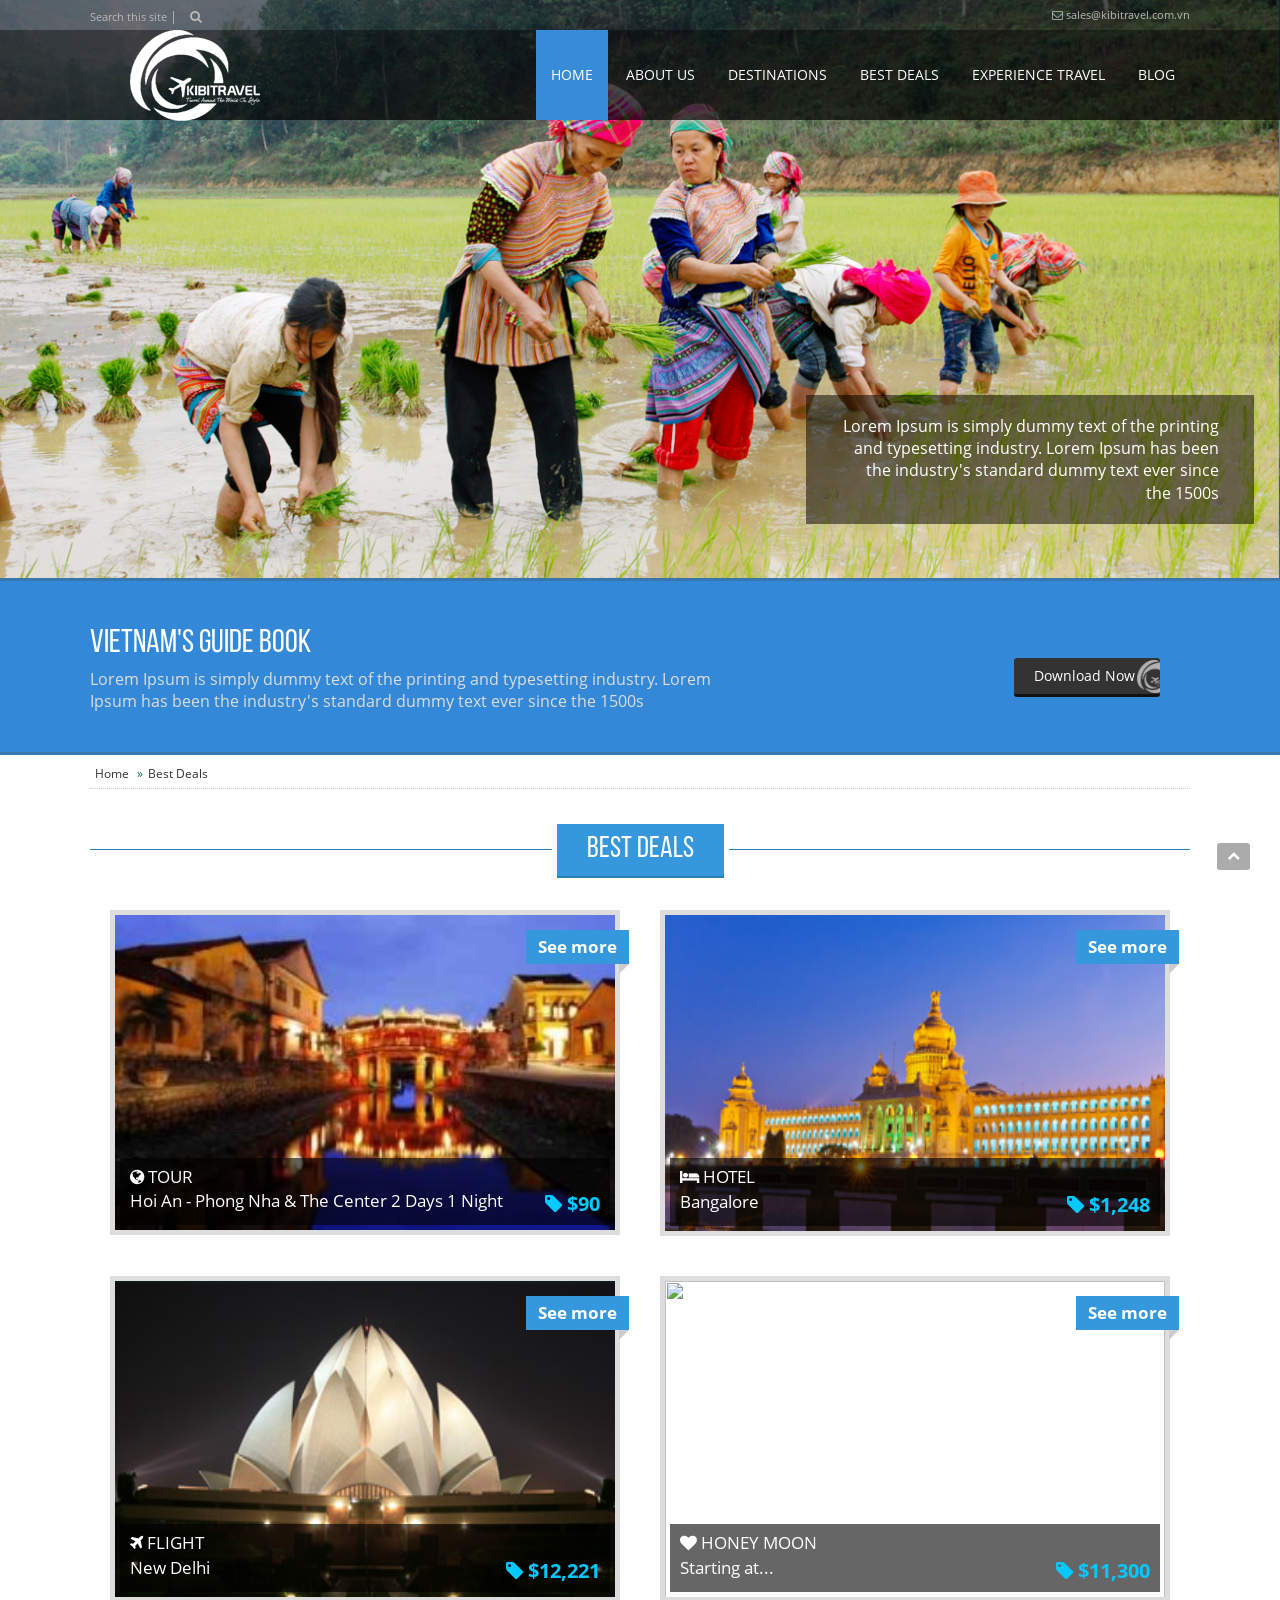
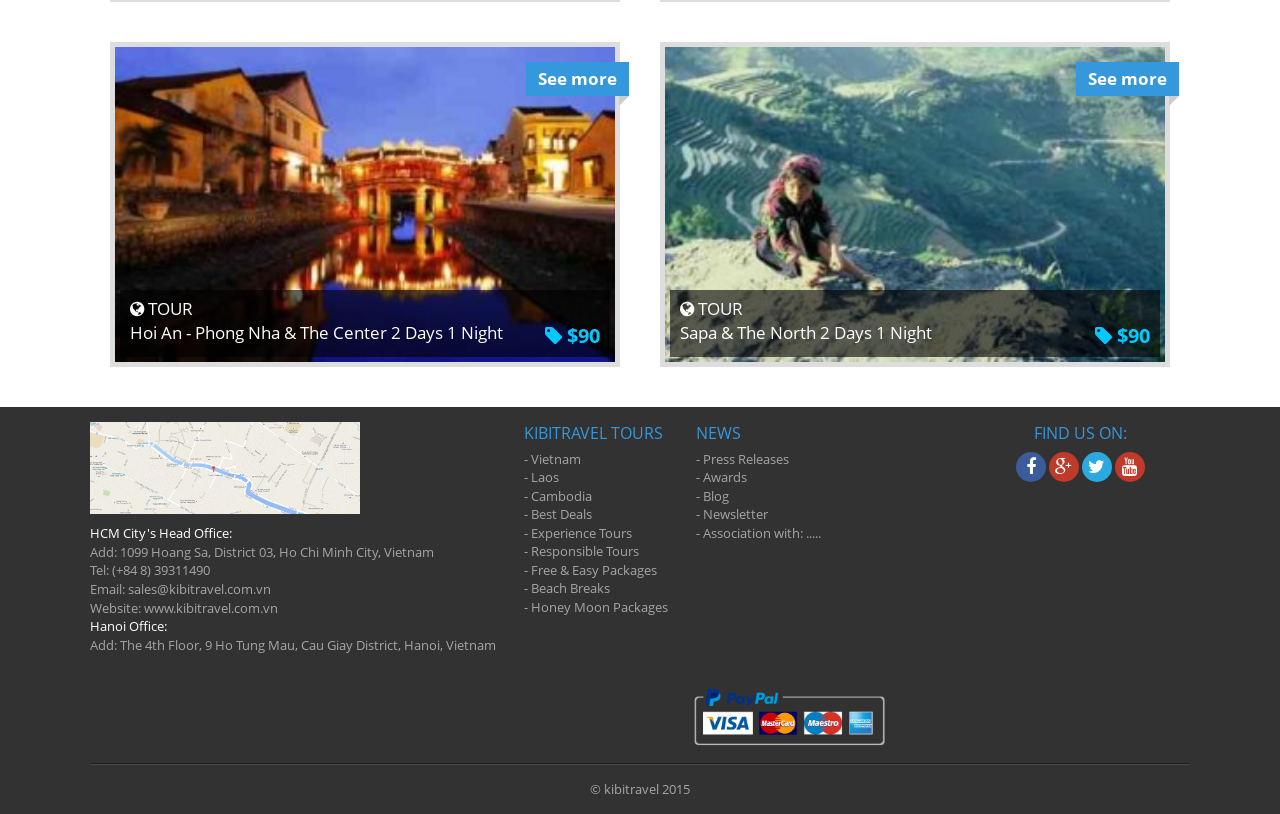
==== commit 68fdc3c1: "no message" ====
--- a/bestdeals.htm
+++ b/bestdeals.htm
@@ -69,46 +69,71 @@
       </ul>
     </nav>
     <section class="content">
-      <div class="iblock list-destinations">
-        <p class="tt-mt"> <span class="mt-s"><b>Best Deals</b></span> </p>
-        <p class="txt-dl" style="font-size:1.3em">For savvy travellers who want to get the best value travel adventures available, we've signposted all of our latest travel offers here. So take a look below at what's on offer and start planning!</p>
-        <div class="list-deal">
-          <article class="deal-it">
-            <p class="tt-deal"><a>10% OFF All trips</a></p>
-            <figure class="img-deal"><a><img src="data/deal/d1.jpg" /></a> </figure>
-            <p class="btn-deal"><a><i class="fa fa-compass"></i> Book Now</a></p>
-          </article>
-          <!--end articale-->
-          <article class="deal-it">
-            <p class="tt-deal"><a>Travel is...</a></p>
-            <figure class="img-deal"><a><img src="data/deal/d2.jpg" /></a> </figure>
-            <p class="btn-deal"><a><i class="fa fa-compass"></i> Book Now</a></p>
-          </article>
-          <!--end articale-->
-          
-          <article class="deal-it">
-            <p class="tt-deal"><a>Antarctic earlybird sale</a></p>
-            <figure class="img-deal"><a><img src="data/deal/d3.jpg" /></a> </figure>
-            <p class="btn-deal"><a><i class="fa fa-compass"></i> Book Now</a></p>
-          </article>
-          <!--end articale-->
-          
-          <article class="deal-it">
-            <p class="tt-deal"><a>Return to Nepal</a></p>
-            <figure class="img-deal"><a><img src="data/deal/d4.jpg" /></a> </figure>
-            <p class="btn-deal"><a><i class="fa fa-compass"></i> Book Now</a></p>
-          </article>
-          <!--end articale-->
-          <article class="deal-it">
-            <p class="tt-deal"><a>Last minute deals</a></p>
-            <figure class="img-deal"><a><img src="data/deal/d5.jpg" /></a> </figure>
-            <p class="btn-deal"><a><i class="fa fa-compass"></i> Book Now</a></p>
-          </article>
-          <!--end articale-->
-          
-           
-          
-        </div>
+      <div class="iblock most-tour list-deals">
+        <p class="tt-mt"> <span class="mt-s"><b>Best deals</b></span> </p>
+        <article class="tour-mt">
+          <p class="more-mt"> <span class="more-s"><b><a href="detailbestdeals.htm">See more</a></b></span> <i class="caret-mt"></i></p>
+          <figure class="img-mt"> <a><img src="data/des/t4.jpg" /></a>
+            <div class="des-mt">
+              <p> <span><i class="fa fa-globe"></i> TOUR</span> <br />
+                Hoi An - Phong Nha & The Center 2 Days 1 Night <a class="price-mt"><i class="fa fa-tag"></i> $90</a> </p>
+            </div>
+          </figure>
+        </article>
+        <!--end articale-->
+        
+        <article class="tour-mt">
+          <p class="more-mt"> <span class="more-s"><b><a href="detailbestdeals.htm">See more</a></b></span> <i class="caret-mt"></i></p>
+          <figure class="img-mt"> <a><img src="data/des/t11.jpg" height="326" /></a>
+            <div class="des-mt">
+              <p><span><i class="fa fa-hotel"></i> HOTEL</span> <br />
+                Bangalore <a class="price-mt"><i class="fa fa-tag"></i> $1,248</a> </p>
+            </div>
+          </figure>
+        </article>
+        <!--end articale-->
+        <article class="tour-mt">
+          <p class="more-mt"> <span class="more-s"><b><a href="detailbestdeals.htm">See more</a></b></span> <i class="caret-mt"></i></p>
+          <figure class="img-mt"> <a><img src="data/des/t12.jpg" height="326"  /></a>
+            <div class="des-mt">
+              <p><span><i class="fa fa-plane"></i> FLIGHT </span><br />
+                New Delhi <a class="price-mt"><i class="fa fa-tag"></i> $12,221</a> </p>
+            </div>
+          </figure>
+        </article>
+        <!--end articale-->
+        <article class="tour-mt">
+          <p class="more-mt"> <span class="more-s"><b><a href="detailbestdeals.htm">See more</a></b></span> <i class="caret-mt"></i></p>
+          <figure class="img-mt"> <a><img src="data/des/t13.jpg" height="326"  /></a>
+            <div class="des-mt">
+              <p> <span><i class="fa fa-heart"></i> HONEY MOON</span><br />
+                Starting at... <a class="price-mt"><i class="fa fa-tag"></i> $11,300</a> </p>
+            </div>
+          </figure>
+        </article>
+        <!--end articale-->
+        <article class="tour-mt">
+          <p class="more-mt"> <span class="more-s"><b><a href="detailbestdeals.htm">See more</a></b></span> <i class="caret-mt"></i></p>
+          <figure class="img-mt"> <a><img src="data/des/t4.jpg" /></a>
+            <div class="des-mt">
+              <p> <span><i class="fa fa-globe"></i> TOUR</span> <br />
+                Hoi An - Phong Nha & The Center 2 Days 1 Night <a class="price-mt"><i class="fa fa-tag"></i> $90</a> </p>
+            </div>
+          </figure>
+        </article>
+        <!--end articale-->
+        
+        <article class="tour-mt">
+          <p class="more-mt"> <span class="more-s"><b><a href="detailbestdeals.htm">See more</a></b></span> <i class="caret-mt"></i></p>
+          <figure class="img-mt"> <a><img src="data/des/t2.jpg" /></a>
+            <div class="des-mt">
+              <p><span><i class="fa fa-globe"></i> TOUR</span> <br />
+                Sapa & The North 2 Days 1 Night <a class="price-mt"><i class="fa fa-tag"></i> $90</a> </p>
+            </div>
+          </figure>
+        </article>
+        <!--end articale--> 
+        
       </div>
     </section>
     <!--end main content--> 
--- a/styles/styles.css
+++ b/styles/styles.css
@@ -10,9 +10,10 @@
 /*=======================*/
 body {
 text-align: center;
-font-family: 'GidoleRegular';
-
-}
+font-family: 'OpenSans';
+
+}
+body b, body strong{font-family: 'OpenSans-Bold';}
 .bg{background:#CBEAFF}
 .nobg{ background:#fff !important}
 
@@ -25,6 +26,10 @@
 display: inline-block;
 
 }
+.btn-bt{ padding:7px 20px; background:url(../images/bg-btn.png) right no-repeat; background-color:#3598DC; display:inline-block; margin-right:10px; background-size:auto 90%; border-bottom:solid 3px #2A80B9; color:#fff; font-family:"Comic Sans MS", cursive; font-size:1.1em; padding-right:30px; -webkit-border-radius: 3px;
+border-radius: 3px;}
+.btn-bt:hover{ background-color:#19BD9B; border-color:#17A086; color:#fff}
+.iblock{ margin-top:20px; margin-bottom:20px; width:100%; display:inline-block}
 .main .container  {background:#fff}
 .top .container{ position:relative; text-align:right}
 .top{background:rgba(0,0,0,0.5); padding:7px 0; z-index:2; position:absolute; top:0px; color:#BAB9B9; width:100%; height:30px}
@@ -57,7 +62,7 @@
 .btn-mn:hover{ color:#fff; background-color:#19BD9B; border-color:#17A086}
 /*hot tour*/
 .hot-tour{ position:relative; margin:15px 0;}
-.tt-ht{ position:absolute; right:-18px; top:20px; z-index:3; text-align:right }
+.tt-ht{ position:absolute; right:-18px; top:20px; z-index:3; text-align:right;  }
 .slide-ht{ position:relative; z-index:2}
 .tt-ht .tt{background:#E84C3D; padding:10px 20px; color:#fff; clear:both; display:inline-block; width:100%; font-size:2em; font-family:"BebasNeueRegular" ; text-align:center }
 .caret-ht{ width:0; height:0; border-color:#000; width: 0px;
@@ -68,9 +73,9 @@
 border-right-color: transparent; clear:both}
 /*most tour*/
 .most-tour{ width:100%; display:inline-block; margin-bottom:20px}
-.tt-mt{ height:1px; background:#2A80B9; text-align:center; margin:40px 0; position:relative; width:100%;font-family: 'BebasNeueRegular';}
-.mt-s{   color:#000; background:#fff; padding:5px;display:inline-block; margin-top:-30px;}
-.mt-s b{ padding:5px 30px; display:inline-block; font-size:2em; font-weight:normal; background:#3598DC; color:#fff; border-bottom: solid 2px #2A80B9 }
+.tt-mt{ height:1px; background:#2A80B9; text-align:center; margin:40px 0; position:relative; width:100%;font-family:'BebasNeueRegular';}
+.mt-s{   color:#000; background:#fff; padding:5px;display:inline-block; margin-top:-30px;  }
+.mt-s b{ padding:5px 30px; display:inline-block; font-size:2.3em; font-weight:normal; background:#3598DC; color:#fff; border-bottom: solid 2px #2A80B9;font-family:'BebasNeueRegular';  }
 .view-all-lst{ text-align:center; margin:10px;}
 .view-all-lst a{ color:#2A80B9}
 .view-all-lst a:hover{ color:#3598DC}
@@ -79,7 +84,7 @@
 .img-mt{ position:relative}
 .tour-mt .img-mt img{ width:100%; position:relative; z-index:2;}
 .des-mt{ position:absolute; bottom:0px ;left:0; width:100%; padding:10px; z-index:3}
-.des-mt p{ display:inline-block; padding:7px  20px; background: rgba(0,0,0,0.6); color:#fff; }
+.des-mt p{ display:inline-block; padding:7px  20px; background: rgba(0,0,0,0.6); color:#fff; width:100% }
 .price-mt{ float:right; color:#3598DC; font-family:'BebasNeueRegular'; padding-left:20px}
 .price-mt:hover{ color:#BEC3C7}
 
@@ -123,13 +128,13 @@
 .fbs{ width:100%; display:inline-block; clear:both}
 .f-right{ float:right; padding:0}
 
-.social a i {
+.social  i {
 border: solid 0px #fff;
 -webkit-border-radius: 50%;
 border-radius: 50%;
 width: 30px;
 height: 30px;
-background: #9CB98E;
+ 
 color: #fff;
 
 text-align: center;
@@ -137,17 +142,32 @@
 font-size: 18px;
 line-height:30px
 }
+
+.social-blog{ text-align:right; margin:10px; display:inline-block; padding:2%; float:right; position:absolute; right:1%; bottom:1%}
+.social-blog  i {
+border: solid 0px #fff;
+-webkit-border-radius: 10%;
+border-radius: 10%;
+width: 30px;
+height: 30px;
+ 
+color: #fff;
+
+text-align: center;
+
+font-size: 18px;
+line-height:30px;
+margin-right:5px
+}
+ .facebook i{background: #3C5B9B;}
+ .twitter i{background: #2CA9E0;}
+
+ .google-plus i{background: #BF3A2B;}
+ .youtube i{background: #BF3A2B;}
+
 .social a i:hover {
 background: #3598DC;
 }
-
-.social .facebook i{background: #3C5B9B;}
-.social .twitter i{background: #2CA9E0;}
-
-.social .google-plus i{background: #BF3A2B;}
-.social .youtube i{background: #BF3A2B;}
-
-
 /*section2*/
 .section2 { background:#F9F9F9; border-top: solid 1px #EBEBEB;  border-bottom: solid 1px #EBEBEB; width:100%; display:inline-block; margin:25px 0; padding:20px 0;}
 .col-sp{ text-align:left; padding-left:15px;}
@@ -202,7 +222,7 @@
 margin-bottom: 10px;
 }
 .date-time-news{ color:#95A4A7; }
-.detail-news { line-height:160%; font-family:Arial, Helvetica, sans-serif; font-size:1.1em}
+.detail-news { line-height:160%; font-family: 'OpenSans'; font-size:1.1em}
 .detail-news img{ margin:10px 0; max-width:100%; border: solid 5px #fafafa}
 .tt-detail-news{font-weight:normal; font-size:1.5em; margin-bottom:10px;}
 .detail-news p{ margin:7px 0}
@@ -231,6 +251,57 @@
 }
 /*===========================media*/
 
+/*===========================media-blog*/ 
+.media-blog {
+width: 100%;
+display: inline-block;
+padding: 13px;
+border: solid 7px #EAEAEA; position:relative;
+margin-bottom:10px;
+}
+.tt-media-blog {
+font-size: 1.2em;
+color: #003D69;
+font-weight:normal;
+font-family: 'OpenSans-Bold';
+}
+.tt-media-blog a:hover{ color:#17A086}
+.tt-detail-blog{font-size: 1.4em;
+color: #17A086;
+font-weight:normal;
+font-family: 'OpenSans-Bold'; width:100%; text-align:left; margin:10px 0}
+.date-time-news-blog{ margin:10px 0; color:#19BD9B; font-size:11px}
+.text-media-blog{ }
+.photo-media-blog img {
+max-width: 350px;
+margin-right: 15px;
+float: left;
+ 
+}
+.search-blog{text-align:left; width:100%; display:inline-block}
+.txt-media-blog{}
+.detail-news-blog{ float:right; font-size:25px; padding:3%;}
+.detail-news-blog:hover{color:#19BD9B}
+.slt-blog{ height:25px; border: solid 0px #929497; background:#F7F7F7;  width:160px; margin-bottom:10px; outline:none; box-shadow: inset 1px 1px #929497}
+.btn-search-blog{ padding:2px 15px; }
+.detail-blog{ text-align:center }
+.inner-detail-blog{width:80%; margin-left:auto; margin-right:auto; display:inline-block; text-align:left; position:relative; padding-bottom:10%}
+.img-detail-bolg img{ max-width:70%;}
+.img-detail-bolg{ background:#333233;  margin-bottom:10px; width:100%;display:inline-block; text-align:center;}
+.inner-detail-blog p{ margin:10px 0; text-align:justify}
+.slide-blog .photo-media-blog img {
+max-width: 100%;
+margin-right: 15px;
+float: left;
+margin-bottom:10px
+ 
+}
+.slide-blog .tt-media-blog {
+font-size: 1em;
+}
+.slide-blog .media-blog{ height:430px; border-width:5px}
+/*===========================media-blog*/ 
+
 /*project*/
 .slide-news {
 text-align: left
@@ -303,8 +374,8 @@
 /*===============================end tim kiem*/
 
 /*destinations-it*/
-.iblock{ margin:20px 0; width:100%; display:inline-block}
-.destinations-it{ width:33.33%; padding:25px; float:left
+
+.destinations-it{ width:33.33%; padding:15px; float:left
 }
 .destinations-tt{ width:100%; display:inline-block; text-align:left; padding:10px 15px; font-size:1.8em; color:#2A80B9;font-family: 'BebasNeueRegular'; text-transform:uppercase }
 .slide  .destinations-it{ width:100%;}
@@ -368,10 +439,8 @@
 .frm-book-tour{ width:100%; padding:15px 15%;}
 .frm-book-tour p{ margin:10px 0}
 textarea.txt-bt{ min-height:100px; resize:vertical;}
-.btn-mn{ background-image: url(../images/bg-btn.png); background-position:right; background-repeat:no-repeat; background-size:auto 90%; }
-.btn-bt{ padding:7px 20px; background:url(../images/bg-btn.png) right no-repeat; background-color:#3598DC; display:inline-block; margin-right:10px; background-size:auto 90%; border-bottom:solid 3px #2A80B9; color:#fff; font-family:"Comic Sans MS", cursive; font-size:1.1em; padding-right:30px; -webkit-border-radius: 3px;
-border-radius: 3px;}
-.btn-bt:hover{ background-color:#19BD9B; border-color:#17A086; color:#fff}
+.btn-mn{ background-image: url(../images/bg-btn.png); background-position:right; background-repeat:no-repeat; background-size:auto 90%;  }
+
 .txt-bt.captcha{ width:60%; display:inline-block; vertical-align:top}
 .cht img{ display:inline-block; vertical-align:top; position:relative; top:4px}
 .text-bt{ font-size:1.2em; line-height:160%}
@@ -400,6 +469,16 @@
 .btn-deal{ margin-top:20px;}
 .btn-deal a{ padding:5px 15px; background:#E84C3D; color:#fff}
 .btn-deal a:hover{ background:#BF3A2B}
+/*.list-deals*/
+.list-deals .price-mt{ color:#03C9FF; font-size:1.2em; font-family: 'OpenSans-Bold';}
+.list-deals .img-mt:hover .des-mt p{background: rgba(0,0,0,0.8);}
+.list-deals .des-mt p{padding: 7px 10px; font-size:1.3em}
+.list-deals .tour-mt{ padding:20px; width:50%}
+.list-deals .img-mt img{ border: solid 5px #ddd}
+.list-deals .more-mt{ right:11px; font-size:1.3em; text-align:center}
+.list-deals .caret-mt{ border-color:#ccc; border-right-color: transparent}
+.inner-view{ padding:10px 30px; text-align:justify; line-height:180%}
+h1.tt-detail-deals{ font-size:1.5em}
 @media (max-width:960px){
 .tour-mt{ width:50%}
 .col-ft{ width:40%; padding :10px;   }
